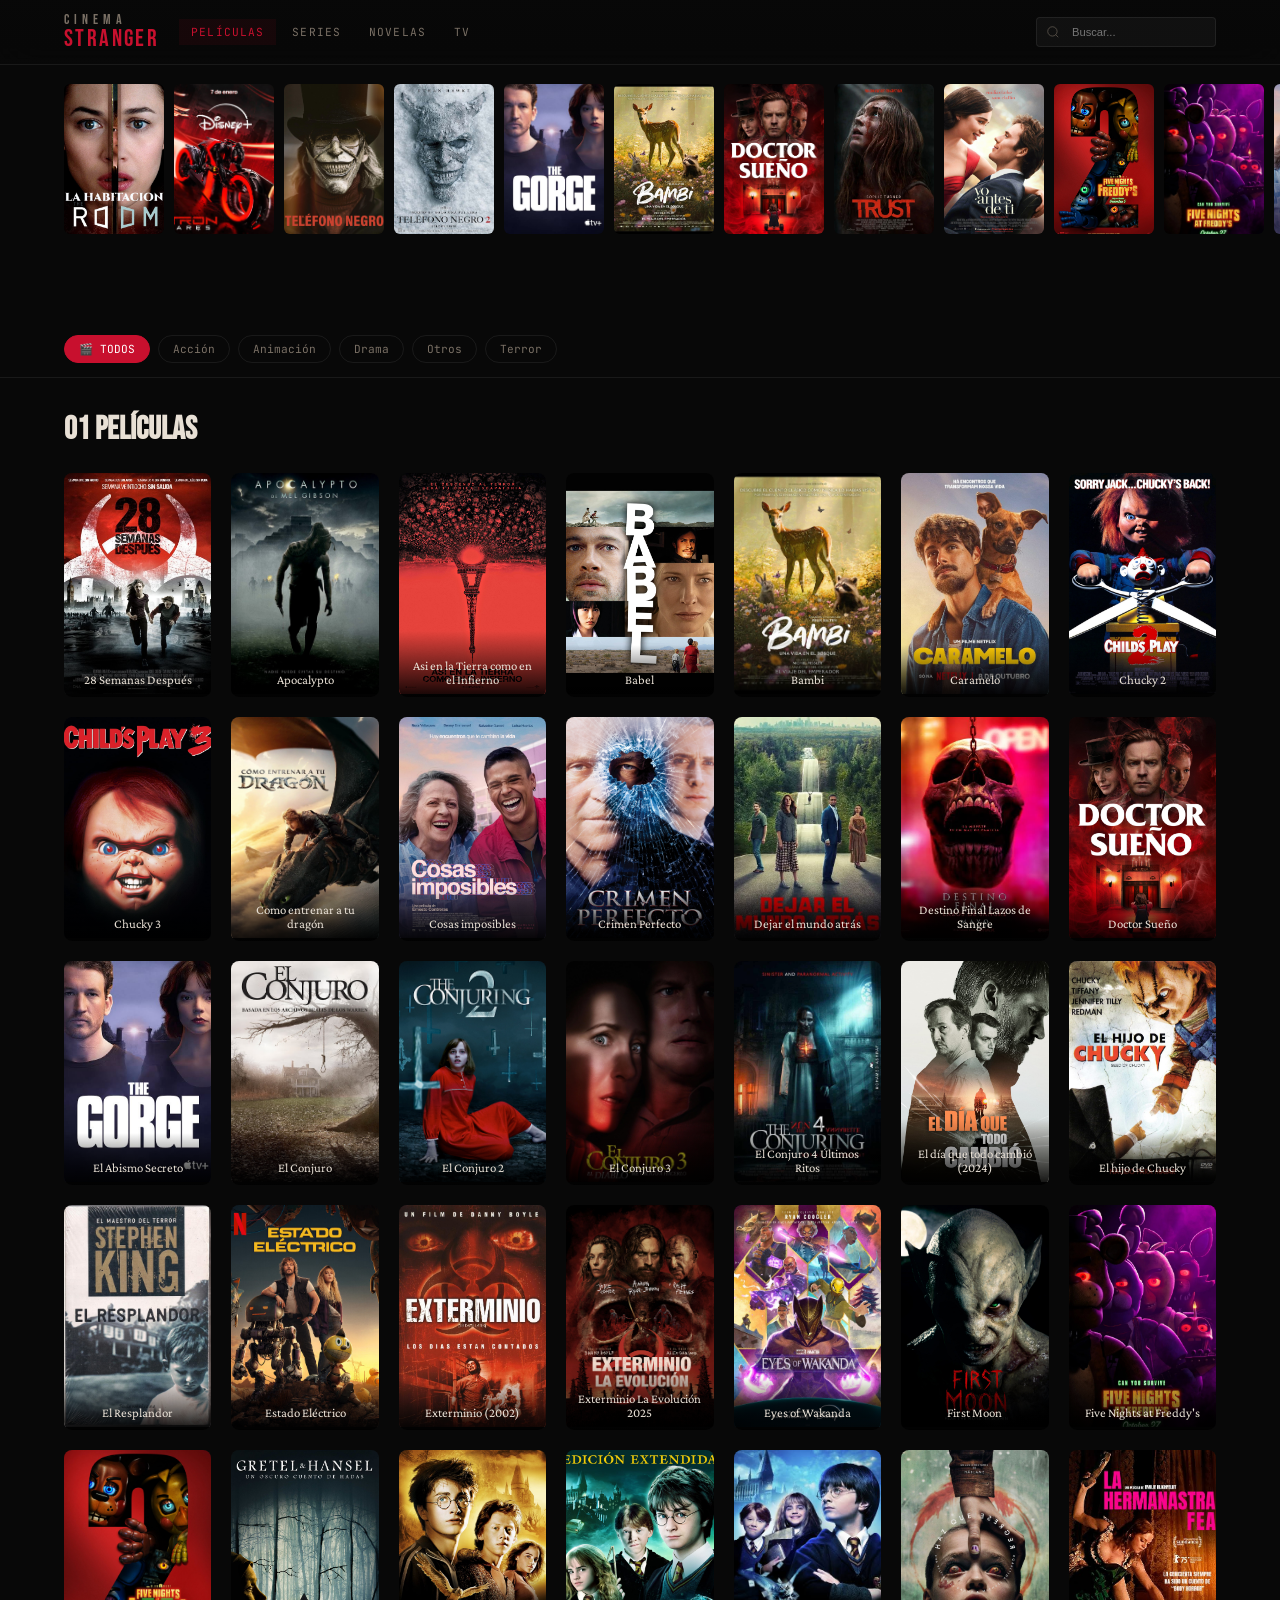
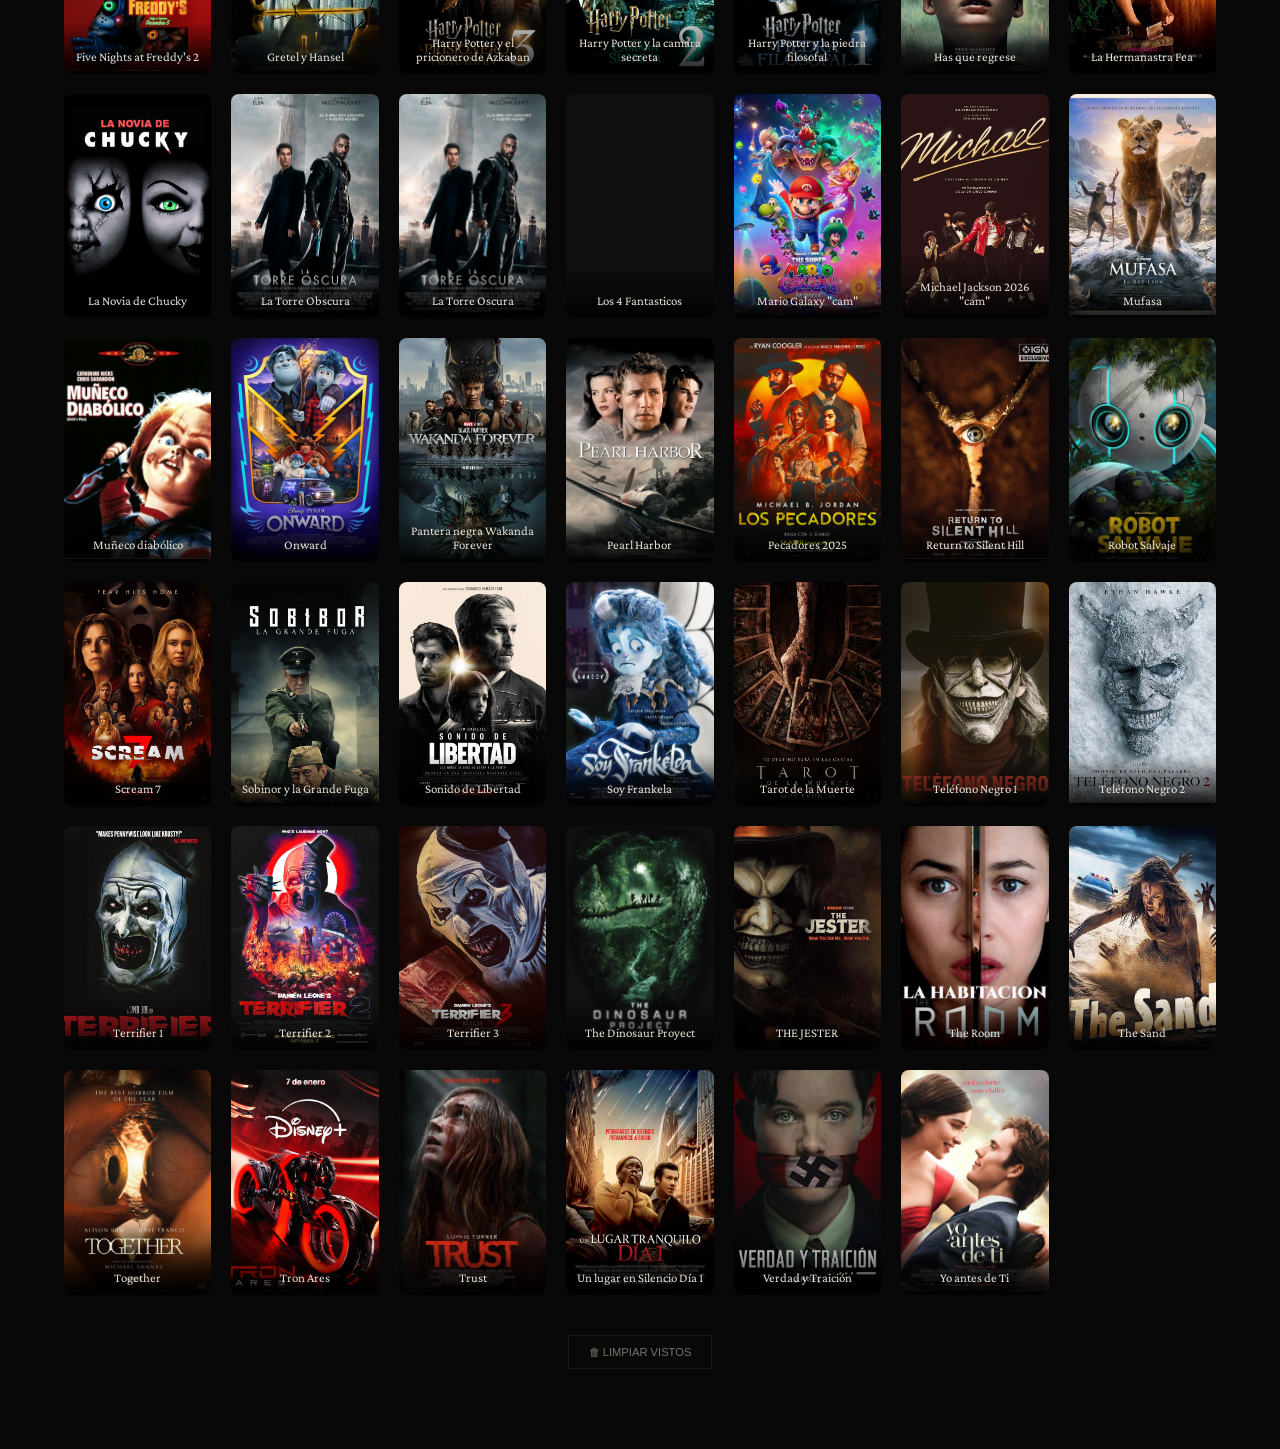
==== Index.html @ fbe07b5c "Add files via upload" ====
<!DOCTYPE html>
<html lang="es">
<head>
  <meta charset="UTF-8">
  <title>Cinema STRANGER</title>
  <meta name="viewport" content="width=device-width, initial-scale=1.0, maximum-scale=1.0, user-scalable=no">
  <meta name="apple-mobile-web-app-capable" content="yes">
  <style>
    :root {
      --bg: #080808;
      --bg-card: #0f0f0f;
      --bg-panel: #111111;
      --accent: #c8102e;
      --text: #e8e0d5;
      --text-dim: #7a7065;
      --text-mid: #b0a898;
      --border-sub: rgba(255,255,255,0.07);
      --glass: rgba(255,255,255,0.04);
      --success: #4caf7d;
    }

    * {
      margin: 0;
      padding: 0;
      box-sizing: border-box;
    }

    body {
      background: var(--bg);
      color: var(--text);
      font-family: 'Crimson Pro', Georgia, serif;
      overflow-x: hidden;
    }

    /* NAVBAR */
    .navbar {
      position: fixed;
      top: 0;
      width: 100%;
      z-index: 2000;
      background: linear-gradient(to bottom, rgba(8,8,8,0.98), rgba(8,8,8,0.85));
      backdrop-filter: blur(20px);
      border-bottom: 1px solid var(--border-sub);
    }

    .nav-content {
      display: flex;
      align-items: center;
      gap: 20px;
      padding: 0 5%;
      height: 64px;
    }

    .logo {
      cursor: pointer;
      display: flex;
      flex-direction: column;
      line-height: 1;
      flex-shrink: 0;
    }

    .logo-cinema {
      font-family: 'Bebas Neue', sans-serif;
      font-size: 0.9rem;
      color: var(--text-dim);
      letter-spacing: 0.35em;
    }

    .logo-strange {
      font-family: 'Bebas Neue', sans-serif;
      font-size: 1.5rem;
      color: var(--accent);
      letter-spacing: 0.1em;
    }

    .nav-links {
      display: flex;
      gap: 4px;
      flex: 1;
    }

    .nav-btn {
      background: none;
      border: none;
      color: var(--text-dim);
      cursor: pointer;
      padding: 6px 12px;
      font-family: 'JetBrains Mono', monospace;
      font-size: 0.7rem;
      letter-spacing: 0.1em;
      text-transform: uppercase;
    }

    .nav-btn.active {
      color: var(--accent);
      background: rgba(200,16,46,0.08);
    }

    /* SEARCH */
    .search-bar {
      position: relative;
    }

    .search-bar input {
      background: var(--glass);
      border: 1px solid var(--border-sub);
      color: var(--text);
      padding: 8px 12px 8px 35px;
      border-radius: 4px;
      font-size: 0.7rem;
      width: 180px;
    }

    .search-icon {
      position: absolute;
      left: 10px;
      top: 50%;
      transform: translateY(-50%);
      width: 14px;
      color: var(--text-dim);
    }

    .hamburger {
      display: none;
      flex-direction: column;
      gap: 5px;
      background: none;
      border: none;
      cursor: pointer;
    }
    .hamburger span {
      width: 22px;
      height: 2px;
      background: var(--text-mid);
    }

    .mobile-menu {
      padding: 16px 5%;
      border-top: 1px solid var(--border-sub);
      background: rgba(8,8,8,0.98);
      display: flex;
      flex-direction: column;
      gap: 4px;
    }

    .mobile-nav-btn {
      background: none;
      border: none;
      color: var(--text-mid);
      padding: 10px 8px;
      font-size: 0.8rem;
      text-align: left;
      cursor: pointer;
      border-bottom: 1px solid var(--border-sub);
    }

    .mobile-search input {
      margin-top: 12px;
      width: 100%;
      background: var(--glass);
      border: 1px solid var(--border-sub);
      color: var(--text);
      padding: 10px;
      border-radius: 4px;
    }

    /* LOADER */
    .loader-overlay {
      position: fixed;
      inset: 0;
      background: var(--bg);
      z-index: 9999;
      display: flex;
      align-items: center;
      justify-content: center;
    }

    .film-reel {
      width: 56px;
      height: 56px;
      border: 2px solid rgba(200,16,46,0.3);
      border-top-color: var(--accent);
      border-radius: 50%;
      animation: spin 1.2s ease-in-out infinite;
    }

    @keyframes spin { to { transform: rotate(360deg); } }

    /* HERO SLIDER */
    .hero-slider {
      width: 100%;
      margin-top: 64px;
      overflow-x: auto;
      white-space: nowrap;
      padding: 20px 0;
    }
    .hero-slider::-webkit-scrollbar { display: none; }
    .slider-wrapper {
      display: inline-flex;
      gap: 10px;
      padding: 0 5%;
    }
    .slider-wrapper img {
      width: 100px;
      height: 150px;
      object-fit: cover;
      border-radius: 6px;
      cursor: pointer;
    }

    /* GENRE BAR - CORREGIDO: ahora se ve completo */
    .generos-bar {
      display: flex;
      flex-wrap: wrap;
      gap: 8px;
      padding: 14px 5%;
      border-bottom: 1px solid var(--border-sub);
      margin-top: 64px;
      background: var(--bg);
    }
    .genero-btn {
      background: transparent;
      border: 1px solid var(--border-sub);
      color: var(--text-dim);
      padding: 6px 14px;
      border-radius: 20px;
      cursor: pointer;
      font-family: 'JetBrains Mono', monospace;
      font-size: 0.7rem;
      white-space: nowrap;
    }
    .genero-btn.active {
      background: var(--accent);
      border-color: var(--accent);
      color: white;
    }

    /* MAIN */
    .container {
      padding: 32px 5% 60px;
    }

    .category-title {
      font-family: 'Bebas Neue', sans-serif;
      font-size: 2rem;
      margin-bottom: 24px;
    }

    /* MOVIE GRID */
    .movie-grid {
      display: grid;
      grid-template-columns: repeat(auto-fill, minmax(140px, 1fr));
      gap: 20px;
    }

    .card {
      position: relative;
      border-radius: 8px;
      overflow: hidden;
      cursor: pointer;
      background: var(--bg-card);
      transition: transform 0.2s;
    }
    .card:hover { transform: translateY(-5px); }
    .card img {
      width: 100%;
      aspect-ratio: 2/3;
      object-fit: cover;
    }
    .card p {
      position: absolute;
      bottom: 0;
      width: 100%;
      background: linear-gradient(transparent, rgba(0,0,0,0.92));
      padding: 28px 10px 10px;
      text-align: center;
      font-size: 0.8rem;
    }
    .badge-visto {
      position: absolute;
      top: 8px;
      right: 8px;
      background: var(--success);
      width: 22px;
      height: 22px;
      border-radius: 50%;
      display: flex;
      align-items: center;
      justify-content: center;
      font-size: 10px;
      opacity: 0;
    }
    .card.visto .badge-visto { opacity: 1; }
    .card.visto img { filter: brightness(0.35); }

    /* BOTÓN REGRESAR - AHORA SÍ SE VE */
    .btn-back {
      display: inline-flex;
      align-items: center;
      gap: 8px;
      background: rgba(200,16,46,0.2);
      border: 1px solid var(--accent);
      color: var(--accent);
      padding: 10px 20px;
      border-radius: 30px;
      cursor: pointer;
      font-family: 'JetBrains Mono', monospace;
      font-size: 0.75rem;
      font-weight: bold;
      margin-bottom: 20px;
      transition: all 0.2s;
    }
    .btn-back:hover {
      background: var(--accent);
      color: white;
    }

    /* DETALLE PELÍCULA */
    .movie-detail-container {
      background: var(--bg-panel);
      border-radius: 12px;
      padding: 20px;
    }

    /* VIDEO WRAPPER - PERMITE VER CONTROLES DE DRIVE */
    .video-wrapper {
      width: 100%;
      background: #000;
      border-radius: 8px;
      overflow: hidden;
      margin-bottom: 20px;
    }
    .video-wrapper iframe {
      width: 100%;
      height: auto;
      min-height: 250px;
      aspect-ratio: 16 / 9;
      display: block;
      border: none;
    }

    /* Para móvil, el video es más pequeño pero se ven los controles */
    @media (max-width: 768px) {
      .video-wrapper iframe {
        min-height: 200px;
      }
    }

    .info-row {
      display: flex;
      gap: 20px;
      flex-wrap: wrap;
    }
    .poster-col {
      width: 130px;
      flex-shrink: 0;
    }
    .poster-col img {
      width: 100%;
      border-radius: 8px;
    }
    .info-col {
      flex: 1;
    }
    .movie-title {
      font-family: 'Bebas Neue', sans-serif;
      font-size: 1.8rem;
      border-left: 4px solid var(--accent);
      padding-left: 12px;
      margin-bottom: 12px;
    }
    .sinopsis {
      font-size: 0.95rem;
      color: var(--text-mid);
      line-height: 1.5;
      margin-bottom: 12px;
    }
    .director, .actores {
      font-size: 0.7rem;
      color: var(--text-dim);
      margin: 5px 0;
    }

    /* SIMILARES */
    .similares-section {
      margin-top: 30px;
    }
    .similares-title {
      font-family: 'Bebas Neue', sans-serif;
      color: var(--accent);
      margin-bottom: 15px;
    }
    .similares-grid {
      display: grid;
      grid-template-columns: repeat(auto-fill, minmax(100px, 1fr));
      gap: 12px;
    }
    .similares-card {
      cursor: pointer;
      border-radius: 6px;
      overflow: hidden;
      background: var(--bg-card);
    }
    .similares-card img {
      width: 100%;
      aspect-ratio: 2/3;
      object-fit: cover;
    }
    .similares-card p {
      padding: 8px 6px;
      font-size: 0.7rem;
      text-align: center;
    }

    /* TV EN VIVO */
    .tv-player iframe {
      width: 100%;
      aspect-ratio: 16/9;
      border-radius: 8px;
    }

    /* OVERLAY PLAYER */
    .video-overlay {
      position: fixed;
      inset: 0;
      z-index: 3000;
      display: flex;
      align-items: center;
      justify-content: center;
    }
    .video-backdrop {
      position: absolute;
      inset: 0;
      background: rgba(0,0,0,0.95);
      cursor: pointer;
    }
    .video-container {
      position: relative;
      width: 90%;
      max-width: 1000px;
      aspect-ratio: 16/9;
    }
    .video-container iframe {
      width: 100%;
      height: 100%;
      border-radius: 8px;
    }
    .btn-close {
      position: absolute;
      top: -40px;
      right: 0;
      background: rgba(200,16,46,0.8);
      border: none;
      color: white;
      width: 36px;
      height: 36px;
      border-radius: 50%;
      cursor: pointer;
      font-size: 18px;
    }

    .footer-actions {
      text-align: center;
      padding: 40px 20px 20px;
    }
    .btn-borrar {
      background: transparent;
      border: 1px solid var(--border-sub);
      color: var(--text-dim);
      padding: 10px 20px;
      cursor: pointer;
      font-size: 0.7rem;
    }

    .hidden { display: none !important; }

    @media (max-width: 768px) {
      .nav-links, .search-bar { display: none; }
      .hamburger { display: flex; }
      .movie-grid { grid-template-columns: repeat(2, 1fr); gap: 12px; }
      .category-title { font-size: 1.5rem; }
      .movie-title { font-size: 1.3rem; }
      .poster-col { width: 100px; }
      .similares-grid { grid-template-columns: repeat(3, 1fr); }
      .genero-btn { padding: 4px 12px; font-size: 0.65rem; }
    }

    @media (max-width: 480px) {
      .poster-col { width: 80px; }
      .similares-grid { grid-template-columns: repeat(2, 1fr); }
      .movie-title { font-size: 1.1rem; }
    }
  </style>
  <link href="https://fonts.googleapis.com/css2?family=Bebas+Neue&family=Crimson+Pro:ital,wght@0,300;0,400;1,300&family=JetBrains+Mono:wght@300;400&display=swap" rel="stylesheet">
</head>
<body>

<div id="loader" class="loader-overlay">
  <div class="film-reel"></div>
</div>

<nav class="navbar">
  <div class="nav-content">
    <div class="logo" onclick="mostrarSeccion('peliculas')">
      <span class="logo-cinema">CINEMA</span>
      <span class="logo-strange">STRANGER</span>
    </div>
    <div class="nav-links">
      <button onclick="mostrarSeccion('peliculas')" class="nav-btn active">Películas</button>
      <button onclick="mostrarSeccion('series')" class="nav-btn">Series</button>
      <button onclick="mostrarSeccion('novelas')" class="nav-btn">Novelas</button>
      <button onclick="mostrarSeccion('tv')" class="nav-btn">TV</button>
    </div>
    <div class="search-bar">
      <svg class="search-icon" viewBox="0 0 24 24" fill="none" stroke="currentColor"><circle cx="11" cy="11" r="8"/><line x1="21" y1="21" x2="16.65" y2="16.65"/></svg>
      <input type="text" id="buscador" placeholder="Buscar..." onkeyup="filtrarContenido()">
    </div>
    <button class="hamburger" onclick="toggleMenu()"><span></span><span></span><span></span></button>
  </div>
  <div class="mobile-menu hidden" id="mobile-menu">
    <button onclick="mostrarSeccion('peliculas'); toggleMenu()" class="mobile-nav-btn">Películas</button>
    <button onclick="mostrarSeccion('series'); toggleMenu()" class="mobile-nav-btn">Series</button>
    <button onclick="mostrarSeccion('novelas'); toggleMenu()" class="mobile-nav-btn">Novelas</button>
    <button onclick="mostrarSeccion('tv'); toggleMenu()" class="mobile-nav-btn">TV</button>
    <input type="text" id="buscador-mobile" placeholder="Buscar..." oninput="document.getElementById('buscador').value=this.value; filtrarContenido()">
  </div>
</nav>

<header id="header-slider" class="hero-slider">
  <div id="slider" class="slider-wrapper"></div>
</header>

<main class="container">
  <section id="sec-peliculas" class="content-section">
    <h2 class="category-title">01 PELÍCULAS</h2>
    <div id="grid-peliculas" class="movie-grid"></div>
  </section>

  <section id="sec-series" class="content-section hidden">
    <h2 class="category-title">02 SERIES</h2>
    <div id="grid-series" class="movie-grid"></div>
  </section>

  <section id="sec-novelas" class="content-section hidden">
    <h2 class="category-title">03 NOVELAS</h2>
    <div id="grid-novelas" class="movie-grid"></div>
  </section>

  <section id="sec-tv" class="content-section hidden">
    <h2 class="category-title">04 TV EN VIVO</h2>
    <div class="tv-player">
      <iframe src="https://www.youtube.com/embed/t8HuqJeu6LE" allowfullscreen></iframe>
    </div>
  </section>

  <section id="vista-detalles" class="content-section hidden">
    <button class="btn-back" onclick="volver()">← REGRESAR</button>
    <h2 id="detalle-titulo" class="category-title"></h2>
    <div id="grid-detalles" class="movie-grid"></div>
  </section>

  <section id="sec-movie-detail" class="content-section hidden">
    <button class="btn-back" onclick="volver()">← REGRESAR</button>
    <div id="movie-detail-container" class="movie-detail-container"></div>
  </section>

  <div class="footer-actions">
    <button class="btn-borrar" onclick="borrarHistorial()">🗑 LIMPIAR VISTOS</button>
  </div>
</main>

<div id="player" class="video-overlay hidden">
  <div class="video-backdrop" onclick="cerrarPlayer()"></div>
  <div class="video-container">
    <button class="btn-close" onclick="cerrarPlayer()">✕</button>
    <iframe id="videoFrame" src="" allowfullscreen></iframe>
  </div>
</div>

<script>
function toggleMenu() {
  document.getElementById('mobile-menu').classList.toggle('hidden');
}

let peliculas = [], series = {}, novelas = {};
let vistos = JSON.parse(localStorage.getItem('vistos_strange')) || [];
let seccionActual = 'peliculas';

function ocultarLoader() {
  document.getElementById('loader').style.display = 'none';
}

function normalizarTexto(t) {
  return t.toLowerCase().normalize("NFD").replace(/[\u0300-\u036f]/g, "");
}

function eliminarDuplicados(lista) {
  const set = new Set();
  return lista.filter(p => {
    const norm = normalizarTexto(p.titulo);
    if (set.has(norm)) return false;
    set.add(norm);
    return true;
  });
}

async function cargarCatalogo() {
  try {
    const res = await fetch(`catalogo.json?v=${Date.now()}`);
    const data = await res.json();
    peliculas = eliminarDuplicados(data.peliculas || []);
    series = data.series || {};
    novelas = data.novelas || {};
    console.log(`Cargadas ${peliculas.length} películas`);
  } catch(e) {
    console.error('Error:', e);
  } finally {
    ocultarLoader();
  }
}

function marcarVisto(id) {
  if (!id || vistos.includes(id)) return;
  vistos.push(id);
  localStorage.setItem('vistos_strange', JSON.stringify(vistos));
  document.querySelectorAll(`.card[data-id="${id}"]`).forEach(c => c.classList.add('visto'));
}

function borrarHistorial() {
  if(confirm("¿Borrar historial de vistos?")) {
    vistos = [];
    localStorage.removeItem('vistos_strange');
    document.querySelectorAll('.card').forEach(c => c.classList.remove('visto'));
  }
}

function mostrarSeccion(seccion) {
  seccionActual = seccion;
  document.querySelectorAll('.content-section').forEach(s => s.classList.add('hidden'));
  document.getElementById(`sec-${seccion}`).classList.remove('hidden');
  document.getElementById('header-slider').style.display = seccion === 'peliculas' ? 'block' : 'none';
  
  let genBar = document.getElementById('generos-container');
  if(seccion === 'peliculas') {
    if(!genBar) renderizarGeneros();
    else genBar.style.display = 'flex';
  } else if(genBar) {
    genBar.style.display = 'none';
  }
  
  document.getElementById('buscador').value = "";
  document.querySelectorAll('.card').forEach(c => c.style.display = 'block');
}

function volver() {
  mostrarSeccion('peliculas');
}

function asignarGenero(p) {
  const t = normalizarTexto(p.titulo);
  if(t.includes('telefono') || t.includes('abismo') || t.includes('conjuro') || t.includes('chucky') || 
     t.includes('terrifier') || t.includes('scream') || t.includes('silent') || t.includes('the room') || 
     t.includes('five nights') || t.includes('exterminio') || t.includes('resplandor')) return 'Terror';
  if(t.includes('yo antes') || t.includes('sonido libertad') || t.includes('dejar el mundo') || 
     t.includes('babel') || t.includes('trust')) return 'Drama';
  if(t.includes('tron') || t.includes('apocalypto') || t.includes('pantera') || t.includes('estado electrico') ||
     t.includes('4 fantasticos')) return 'Acción';
  if(t.includes('bambi') || t.includes('como entrenar') || t.includes('harry potter') || t.includes('mufasa') ||
     t.includes('robot salvaje')) return 'Animación';
  return 'Otros';
}

function obtenerGeneros() {
  const gen = {};
  peliculas.forEach(p => {
    const g = asignarGenero(p);
    if(!gen[g]) gen[g] = [];
    gen[g].push(p);
  });
  return gen;
}

function renderizarGeneros() {
  let cont = document.getElementById('generos-container');
  if(cont) cont.remove();
  cont = document.createElement('div');
  cont.id = 'generos-container';
  cont.className = 'generos-bar';
  document.querySelector('.hero-slider').after(cont);
  
  const mapa = obtenerGeneros();
  const lista = ['todos', ...Object.keys(mapa).sort()];
  
  lista.forEach(g => {
    const btn = document.createElement('button');
    btn.className = 'genero-btn' + (g === 'todos' ? ' active' : '');
    btn.textContent = g === 'todos' ? '🎬 TODOS' : g;
    btn.dataset.genero = g;
    btn.onclick = () => {
      document.querySelectorAll('.genero-btn').forEach(b => b.classList.remove('active'));
      btn.classList.add('active');
      filtrarPorGenero(g === 'todos' ? 'todos' : g);
    };
    cont.appendChild(btn);
  });
  window.generosMap = mapa;
}

function filtrarPorGenero(genero) {
  const grid = document.getElementById('grid-peliculas');
  grid.innerHTML = '';
  let pelis = genero === 'todos' ? [...peliculas] : (window.generosMap[genero] || []);
  pelis.sort((a,b) => a.titulo.localeCompare(b.titulo));
  pelis.forEach(p => {
    grid.appendChild(crearCard(p.titulo, p.portada, () => mostrarDetallePelicula(p), p.id));
  });
}

function abrirReproductor(id) {
  document.getElementById('videoFrame').src = `https://drive.google.com/file/d/${id}/preview`;
  document.getElementById('player').classList.remove('hidden');
}

function cerrarPlayer() {
  document.getElementById('player').classList.add('hidden');
  document.getElementById('videoFrame').src = "";
}

function mostrarDetallePelicula(peli) {
  document.querySelectorAll('.content-section').forEach(s => s.classList.add('hidden'));
  document.getElementById('sec-movie-detail').classList.remove('hidden');
  document.getElementById('header-slider').style.display = 'none';
  let genBar = document.getElementById('generos-container');
  if(genBar) genBar.style.display = 'none';

  let defaultId = peli.id;
  if(peli.idiomas && peli.idiomas.length) defaultId = peli.idiomas[0].id;

  const similares = peliculas.filter(p => asignarGenero(p) === asignarGenero(peli) && p.titulo !== peli.titulo).slice(0, 6);
  
  let similaresHtml = '';
  if(similares.length) {
    similaresHtml = `
      <div class="similares-section">
        <h4 class="similares-title">🎬 PELÍCULAS SIMILARES</h4>
        <div class="similares-grid" id="similaresGrid"></div>
      </div>
    `;
  }

  const container = document.getElementById('movie-detail-container');
  container.innerHTML = `
    <div class="video-wrapper">
      <iframe src="https://drive.google.com/file/d/${defaultId}/preview" allow="autoplay; fullscreen" allowfullscreen></iframe>
    </div>
    <div class="info-row">
      <div class="poster-col">
        <img src="${peli.portada}" onerror="this.src='https://placehold.co/150x225?text=No+Image'">
      </div>
      <div class="info-col">
        <h3 class="movie-title">${peli.titulo}</h3>
        <p class="sinopsis">${peli.sinopsis || '🎬 Disfruta de esta película en Cinema STRANGER'}</p>
        ${peli.director ? `<div class="director">🎬 DIRECTOR: ${peli.director}</div>` : ''}
        ${peli.actores ? `<div class="actores">⭐ REPARTO: ${peli.actores}</div>` : ''}
      </div>
    </div>
    ${similaresHtml}
  `;

  marcarVisto(defaultId);

  const similaresGrid = document.getElementById('similaresGrid');
  if(similaresGrid) {
    similares.forEach(sim => {
      const card = document.createElement('div');
      card.className = 'similares-card';
      card.innerHTML = `<img src="${sim.portada}" onerror="this.src='https://placehold.co/100x150'"><p>${sim.titulo}</p>`;
      card.onclick = () => mostrarDetallePelicula(sim);
      similaresGrid.appendChild(card);
    });
  }
  window.scrollTo(0, 0);
}

function verDetalle(titulo, lista) {
  document.querySelectorAll('.content-section').forEach(s => s.classList.add('hidden'));
  document.getElementById('vista-detalles').classList.remove('hidden');
  document.getElementById('detalle-titulo').innerText = titulo;
  document.getElementById('header-slider').style.display = 'none';
  let genBar = document.getElementById('generos-container');
  if(genBar) genBar.style.display = 'none';
  
  const grid = document.getElementById('grid-detalles');
  grid.innerHTML = "";
  lista.forEach(item => {
    grid.appendChild(crearCard(item.titulo, item.portada, () => abrirReproductor(item.id), item.id));
  });
  window.scrollTo(0, 0);
}

function crearCard(titulo, portada, accion, id) {
  const div = document.createElement('div');
  div.className = 'card';
  if(id && vistos.includes(id)) div.classList.add('visto');
  if(id) div.dataset.id = id;
  div.innerHTML = `
    <div class="badge-visto">✓</div>
    <img src="${portada}" onerror="this.src='https://placehold.co/150x225?text=No+Image'">
    <p>${titulo}</p>
  `;
  div.onclick = (e) => { e.stopPropagation(); accion(); };
  return div;
}

function cargarTodo() {
  renderizarGeneros();
  filtrarPorGenero('todos');
  
  const gs = document.getElementById('grid-series');
  if(gs) {
    gs.innerHTML = '';
    Object.keys(series).forEach(s => {
      gs.appendChild(crearCard(s, series[s][0]?.portada || '', () => verDetalle(s, series[s])));
    });
  }
  
  const gn = document.getElementById('grid-novelas');
  if(gn) {
    gn.innerHTML = '';
    Object.keys(novelas).forEach(n => {
      gn.appendChild(crearCard(n, novelas[n][0]?.portada || '', () => verDetalle(n, novelas[n])));
    });
  }
}

function filtrarContenido() {
  const q = document.getElementById('buscador').value.toLowerCase();
  const activa = document.querySelector('.content-section:not(.hidden)');
  if(!activa) return;
  activa.querySelectorAll('.card').forEach(c => {
    const titulo = c.querySelector('p')?.innerText?.toLowerCase() || '';
    c.style.display = titulo.includes(q) ? 'block' : 'none';
  });
}

function initSlider() {
  const wrapper = document.getElementById('slider');
  if(!wrapper) return;
  wrapper.innerHTML = '';
  const portadas = [...new Set(peliculas.map(p => p.portada))].slice(0, 15);
  portadas.forEach(ruta => {
    const img = document.createElement('img');
    img.src = ruta;
    img.onerror = () => img.style.display = 'none';
    img.onclick = () => {
      const p = peliculas.find(peli => peli.portada === ruta);
      if(p) mostrarDetallePelicula(p);
    };
    wrapper.appendChild(img);
  });
}

document.addEventListener("DOMContentLoaded", async () => {
  await cargarCatalogo();
  initSlider();
  cargarTodo();
});
</script>
</body>
</html>
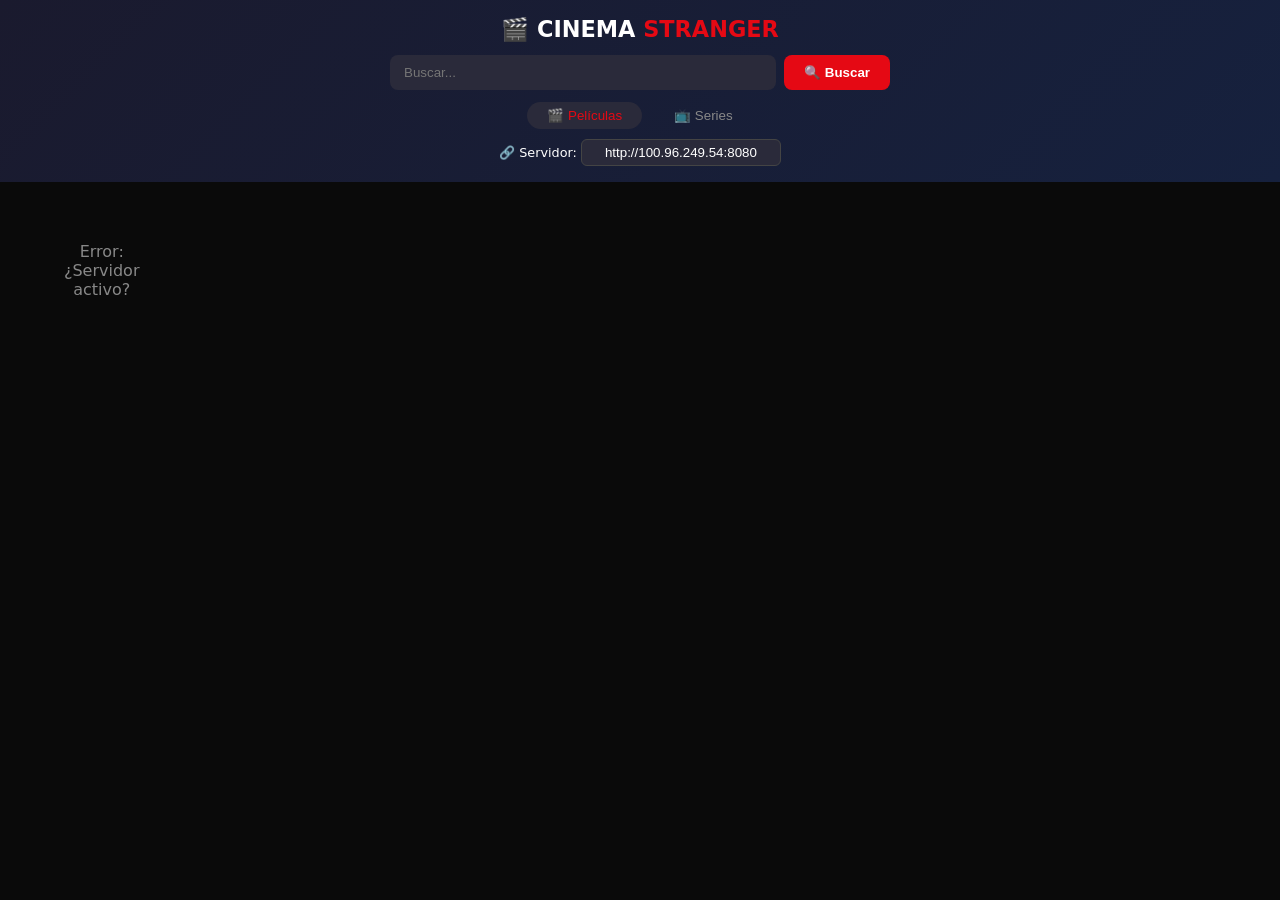
==== commit c9c7736c: "Create Index.html" ====
--- a/Index.html
+++ b/Index.html
@@ -1,870 +1,181 @@
 <!DOCTYPE html>
 <html lang="es">
 <head>
-  <meta charset="UTF-8">
-  <title>Cinema STRANGER</title>
-  <meta name="viewport" content="width=device-width, initial-scale=1.0, maximum-scale=1.0, user-scalable=no">
-  <meta name="apple-mobile-web-app-capable" content="yes">
-  <style>
-    :root {
-      --bg: #080808;
-      --bg-card: #0f0f0f;
-      --bg-panel: #111111;
-      --accent: #c8102e;
-      --text: #e8e0d5;
-      --text-dim: #7a7065;
-      --text-mid: #b0a898;
-      --border-sub: rgba(255,255,255,0.07);
-      --glass: rgba(255,255,255,0.04);
-      --success: #4caf7d;
-    }
-
-    * {
-      margin: 0;
-      padding: 0;
-      box-sizing: border-box;
-    }
-
-    body {
-      background: var(--bg);
-      color: var(--text);
-      font-family: 'Crimson Pro', Georgia, serif;
-      overflow-x: hidden;
-    }
-
-    /* NAVBAR */
-    .navbar {
-      position: fixed;
-      top: 0;
-      width: 100%;
-      z-index: 2000;
-      background: linear-gradient(to bottom, rgba(8,8,8,0.98), rgba(8,8,8,0.85));
-      backdrop-filter: blur(20px);
-      border-bottom: 1px solid var(--border-sub);
-    }
-
-    .nav-content {
-      display: flex;
-      align-items: center;
-      gap: 20px;
-      padding: 0 5%;
-      height: 64px;
-    }
-
-    .logo {
-      cursor: pointer;
-      display: flex;
-      flex-direction: column;
-      line-height: 1;
-      flex-shrink: 0;
-    }
-
-    .logo-cinema {
-      font-family: 'Bebas Neue', sans-serif;
-      font-size: 0.9rem;
-      color: var(--text-dim);
-      letter-spacing: 0.35em;
-    }
-
-    .logo-strange {
-      font-family: 'Bebas Neue', sans-serif;
-      font-size: 1.5rem;
-      color: var(--accent);
-      letter-spacing: 0.1em;
-    }
-
-    .nav-links {
-      display: flex;
-      gap: 4px;
-      flex: 1;
-    }
-
-    .nav-btn {
-      background: none;
-      border: none;
-      color: var(--text-dim);
-      cursor: pointer;
-      padding: 6px 12px;
-      font-family: 'JetBrains Mono', monospace;
-      font-size: 0.7rem;
-      letter-spacing: 0.1em;
-      text-transform: uppercase;
-    }
-
-    .nav-btn.active {
-      color: var(--accent);
-      background: rgba(200,16,46,0.08);
-    }
-
-    /* SEARCH */
-    .search-bar {
-      position: relative;
-    }
-
-    .search-bar input {
-      background: var(--glass);
-      border: 1px solid var(--border-sub);
-      color: var(--text);
-      padding: 8px 12px 8px 35px;
-      border-radius: 4px;
-      font-size: 0.7rem;
-      width: 180px;
-    }
-
-    .search-icon {
-      position: absolute;
-      left: 10px;
-      top: 50%;
-      transform: translateY(-50%);
-      width: 14px;
-      color: var(--text-dim);
-    }
-
-    .hamburger {
-      display: none;
-      flex-direction: column;
-      gap: 5px;
-      background: none;
-      border: none;
-      cursor: pointer;
-    }
-    .hamburger span {
-      width: 22px;
-      height: 2px;
-      background: var(--text-mid);
-    }
-
-    .mobile-menu {
-      padding: 16px 5%;
-      border-top: 1px solid var(--border-sub);
-      background: rgba(8,8,8,0.98);
-      display: flex;
-      flex-direction: column;
-      gap: 4px;
-    }
-
-    .mobile-nav-btn {
-      background: none;
-      border: none;
-      color: var(--text-mid);
-      padding: 10px 8px;
-      font-size: 0.8rem;
-      text-align: left;
-      cursor: pointer;
-      border-bottom: 1px solid var(--border-sub);
-    }
-
-    .mobile-search input {
-      margin-top: 12px;
-      width: 100%;
-      background: var(--glass);
-      border: 1px solid var(--border-sub);
-      color: var(--text);
-      padding: 10px;
-      border-radius: 4px;
-    }
-
-    /* LOADER */
-    .loader-overlay {
-      position: fixed;
-      inset: 0;
-      background: var(--bg);
-      z-index: 9999;
-      display: flex;
-      align-items: center;
-      justify-content: center;
-    }
-
-    .film-reel {
-      width: 56px;
-      height: 56px;
-      border: 2px solid rgba(200,16,46,0.3);
-      border-top-color: var(--accent);
-      border-radius: 50%;
-      animation: spin 1.2s ease-in-out infinite;
-    }
-
-    @keyframes spin { to { transform: rotate(360deg); } }
-
-    /* HERO SLIDER */
-    .hero-slider {
-      width: 100%;
-      margin-top: 64px;
-      overflow-x: auto;
-      white-space: nowrap;
-      padding: 20px 0;
-    }
-    .hero-slider::-webkit-scrollbar { display: none; }
-    .slider-wrapper {
-      display: inline-flex;
-      gap: 10px;
-      padding: 0 5%;
-    }
-    .slider-wrapper img {
-      width: 100px;
-      height: 150px;
-      object-fit: cover;
-      border-radius: 6px;
-      cursor: pointer;
-    }
-
-    /* GENRE BAR - CORREGIDO: ahora se ve completo */
-    .generos-bar {
-      display: flex;
-      flex-wrap: wrap;
-      gap: 8px;
-      padding: 14px 5%;
-      border-bottom: 1px solid var(--border-sub);
-      margin-top: 64px;
-      background: var(--bg);
-    }
-    .genero-btn {
-      background: transparent;
-      border: 1px solid var(--border-sub);
-      color: var(--text-dim);
-      padding: 6px 14px;
-      border-radius: 20px;
-      cursor: pointer;
-      font-family: 'JetBrains Mono', monospace;
-      font-size: 0.7rem;
-      white-space: nowrap;
-    }
-    .genero-btn.active {
-      background: var(--accent);
-      border-color: var(--accent);
-      color: white;
-    }
-
-    /* MAIN */
-    .container {
-      padding: 32px 5% 60px;
-    }
-
-    .category-title {
-      font-family: 'Bebas Neue', sans-serif;
-      font-size: 2rem;
-      margin-bottom: 24px;
-    }
-
-    /* MOVIE GRID */
-    .movie-grid {
-      display: grid;
-      grid-template-columns: repeat(auto-fill, minmax(140px, 1fr));
-      gap: 20px;
-    }
-
-    .card {
-      position: relative;
-      border-radius: 8px;
-      overflow: hidden;
-      cursor: pointer;
-      background: var(--bg-card);
-      transition: transform 0.2s;
-    }
-    .card:hover { transform: translateY(-5px); }
-    .card img {
-      width: 100%;
-      aspect-ratio: 2/3;
-      object-fit: cover;
-    }
-    .card p {
-      position: absolute;
-      bottom: 0;
-      width: 100%;
-      background: linear-gradient(transparent, rgba(0,0,0,0.92));
-      padding: 28px 10px 10px;
-      text-align: center;
-      font-size: 0.8rem;
-    }
-    .badge-visto {
-      position: absolute;
-      top: 8px;
-      right: 8px;
-      background: var(--success);
-      width: 22px;
-      height: 22px;
-      border-radius: 50%;
-      display: flex;
-      align-items: center;
-      justify-content: center;
-      font-size: 10px;
-      opacity: 0;
-    }
-    .card.visto .badge-visto { opacity: 1; }
-    .card.visto img { filter: brightness(0.35); }
-
-    /* BOTÓN REGRESAR - AHORA SÍ SE VE */
-    .btn-back {
-      display: inline-flex;
-      align-items: center;
-      gap: 8px;
-      background: rgba(200,16,46,0.2);
-      border: 1px solid var(--accent);
-      color: var(--accent);
-      padding: 10px 20px;
-      border-radius: 30px;
-      cursor: pointer;
-      font-family: 'JetBrains Mono', monospace;
-      font-size: 0.75rem;
-      font-weight: bold;
-      margin-bottom: 20px;
-      transition: all 0.2s;
-    }
-    .btn-back:hover {
-      background: var(--accent);
-      color: white;
-    }
-
-    /* DETALLE PELÍCULA */
-    .movie-detail-container {
-      background: var(--bg-panel);
-      border-radius: 12px;
-      padding: 20px;
-    }
-
-    /* VIDEO WRAPPER - PERMITE VER CONTROLES DE DRIVE */
-    .video-wrapper {
-      width: 100%;
-      background: #000;
-      border-radius: 8px;
-      overflow: hidden;
-      margin-bottom: 20px;
-    }
-    .video-wrapper iframe {
-      width: 100%;
-      height: auto;
-      min-height: 250px;
-      aspect-ratio: 16 / 9;
-      display: block;
-      border: none;
-    }
-
-    /* Para móvil, el video es más pequeño pero se ven los controles */
-    @media (max-width: 768px) {
-      .video-wrapper iframe {
-        min-height: 200px;
-      }
-    }
-
-    .info-row {
-      display: flex;
-      gap: 20px;
-      flex-wrap: wrap;
-    }
-    .poster-col {
-      width: 130px;
-      flex-shrink: 0;
-    }
-    .poster-col img {
-      width: 100%;
-      border-radius: 8px;
-    }
-    .info-col {
-      flex: 1;
-    }
-    .movie-title {
-      font-family: 'Bebas Neue', sans-serif;
-      font-size: 1.8rem;
-      border-left: 4px solid var(--accent);
-      padding-left: 12px;
-      margin-bottom: 12px;
-    }
-    .sinopsis {
-      font-size: 0.95rem;
-      color: var(--text-mid);
-      line-height: 1.5;
-      margin-bottom: 12px;
-    }
-    .director, .actores {
-      font-size: 0.7rem;
-      color: var(--text-dim);
-      margin: 5px 0;
-    }
-
-    /* SIMILARES */
-    .similares-section {
-      margin-top: 30px;
-    }
-    .similares-title {
-      font-family: 'Bebas Neue', sans-serif;
-      color: var(--accent);
-      margin-bottom: 15px;
-    }
-    .similares-grid {
-      display: grid;
-      grid-template-columns: repeat(auto-fill, minmax(100px, 1fr));
-      gap: 12px;
-    }
-    .similares-card {
-      cursor: pointer;
-      border-radius: 6px;
-      overflow: hidden;
-      background: var(--bg-card);
-    }
-    .similares-card img {
-      width: 100%;
-      aspect-ratio: 2/3;
-      object-fit: cover;
-    }
-    .similares-card p {
-      padding: 8px 6px;
-      font-size: 0.7rem;
-      text-align: center;
-    }
-
-    /* TV EN VIVO */
-    .tv-player iframe {
-      width: 100%;
-      aspect-ratio: 16/9;
-      border-radius: 8px;
-    }
-
-    /* OVERLAY PLAYER */
-    .video-overlay {
-      position: fixed;
-      inset: 0;
-      z-index: 3000;
-      display: flex;
-      align-items: center;
-      justify-content: center;
-    }
-    .video-backdrop {
-      position: absolute;
-      inset: 0;
-      background: rgba(0,0,0,0.95);
-      cursor: pointer;
-    }
-    .video-container {
-      position: relative;
-      width: 90%;
-      max-width: 1000px;
-      aspect-ratio: 16/9;
-    }
-    .video-container iframe {
-      width: 100%;
-      height: 100%;
-      border-radius: 8px;
-    }
-    .btn-close {
-      position: absolute;
-      top: -40px;
-      right: 0;
-      background: rgba(200,16,46,0.8);
-      border: none;
-      color: white;
-      width: 36px;
-      height: 36px;
-      border-radius: 50%;
-      cursor: pointer;
-      font-size: 18px;
-    }
-
-    .footer-actions {
-      text-align: center;
-      padding: 40px 20px 20px;
-    }
-    .btn-borrar {
-      background: transparent;
-      border: 1px solid var(--border-sub);
-      color: var(--text-dim);
-      padding: 10px 20px;
-      cursor: pointer;
-      font-size: 0.7rem;
-    }
-
-    .hidden { display: none !important; }
-
-    @media (max-width: 768px) {
-      .nav-links, .search-bar { display: none; }
-      .hamburger { display: flex; }
-      .movie-grid { grid-template-columns: repeat(2, 1fr); gap: 12px; }
-      .category-title { font-size: 1.5rem; }
-      .movie-title { font-size: 1.3rem; }
-      .poster-col { width: 100px; }
-      .similares-grid { grid-template-columns: repeat(3, 1fr); }
-      .genero-btn { padding: 4px 12px; font-size: 0.65rem; }
-    }
-
-    @media (max-width: 480px) {
-      .poster-col { width: 80px; }
-      .similares-grid { grid-template-columns: repeat(2, 1fr); }
-      .movie-title { font-size: 1.1rem; }
-    }
-  </style>
-  <link href="https://fonts.googleapis.com/css2?family=Bebas+Neue&family=Crimson+Pro:ital,wght@0,300;0,400;1,300&family=JetBrains+Mono:wght@300;400&display=swap" rel="stylesheet">
+    <meta charset="UTF-8">
+    <meta name="viewport" content="width=device-width, initial-scale=1.0">
+    <title>Cinema Stranger</title>
+    <style>
+        * { margin: 0; padding: 0; box-sizing: border-box; }
+        body { font-family: system-ui, -apple-system, sans-serif; background: #0a0a0a; color: #fff; }
+        .header { background: linear-gradient(135deg, #1a1a2e, #16213e); padding: 16px 20px; position: sticky; top: 0; z-index: 100; }
+        h1 { font-size: 1.4rem; text-align: center; margin-bottom: 12px; }
+        h1 span { color: #e50914; }
+        .search-container { max-width: 500px; margin: 0 auto; display: flex; gap: 8px; }
+        .search-container input { flex: 1; padding: 10px 14px; border: none; border-radius: 8px; background: #2a2a3a; color: white; }
+        .search-container button { padding: 10px 20px; background: #e50914; border: none; border-radius: 8px; color: white; font-weight: bold; cursor: pointer; }
+        .tabs { display: flex; justify-content: center; gap: 12px; margin-top: 12px; }
+        .tab-btn { background: none; border: none; color: #888; padding: 6px 20px; cursor: pointer; border-radius: 20px; }
+        .tab-btn.active { color: #e50914; background: #2a2a3a; }
+        .container { max-width: 1400px; margin: 0 auto; padding: 20px; }
+        .grid { display: grid; grid-template-columns: repeat(auto-fill, minmax(160px, 1fr)); gap: 16px; }
+        .card { background: #1e1e2e; border-radius: 12px; overflow: hidden; cursor: pointer; transition: transform 0.2s; }
+        .card:hover { transform: translateY(-4px); }
+        .card img { width: 100%; aspect-ratio: 2/3; object-fit: cover; }
+        .card h3 { font-size: 0.85rem; padding: 10px 8px; text-align: center; }
+        .loading { text-align: center; padding: 40px; color: #888; }
+        .modal { display: none; position: fixed; top: 0; left: 0; width: 100%; height: 100%; background: rgba(0,0,0,0.96); z-index: 1000; overflow-y: auto; }
+        .modal.active { display: flex; align-items: center; justify-content: center; }
+        .modal-content { max-width: 900px; width: 95%; background: #1a1a2e; border-radius: 16px; overflow: hidden; }
+        .video-container { position: relative; padding-bottom: 56.25%; background: #000; }
+        video { position: absolute; top: 0; left: 0; width: 100%; height: 100%; }
+        .modal-info { padding: 20px; }
+        .close-modal { position: absolute; top: 15px; right: 20px; color: white; font-size: 36px; cursor: pointer; background: rgba(0,0,0,0.5); width: 40px; height: 40px; border-radius: 50%; display: flex; align-items: center; justify-content: center; }
+        .episodes-list { display: grid; grid-template-columns: repeat(auto-fill, minmax(90px, 1fr)); gap: 8px; margin-top: 10px; max-height: 250px; overflow-y: auto; }
+        .episode-btn { padding: 8px; background: #2a2a3a; border: none; border-radius: 8px; color: white; cursor: pointer; font-size: 0.75rem; }
+        .episode-btn:hover { background: #e50914; }
+        .server-input { margin-top: 10px; text-align: center; font-size: 0.8rem; }
+        .server-input input { background: #2a2a3a; border: 1px solid #444; color: white; padding: 5px 10px; border-radius: 6px; width: 200px; text-align: center; }
+        @media (max-width: 600px) { .grid { grid-template-columns: repeat(auto-fill, minmax(130px, 1fr)); } }
+    </style>
 </head>
 <body>
+    <div class="header">
+        <h1>🎬 CINEMA <span>STRANGER</span></h1>
+        <div class="search-container">
+            <input type="text" id="searchInput" placeholder="Buscar..." onkeypress="if(event.key==='Enter') buscar()">
+            <button onclick="buscar()">🔍 Buscar</button>
+        </div>
+        <div class="tabs">
+            <button class="tab-btn active" onclick="cambiarTab('pelicula')">🎬 Películas</button>
+            <button class="tab-btn" onclick="cambiarTab('serie')">📺 Series</button>
+        </div>
+        <div class="server-input">
+            🔗 Servidor: <input type="text" id="serverUrl" value="http://100.96.249.54:8080" size="25">
+        </div>
+    </div>
+    <div class="container"><div id="content" class="grid"><div class="loading">Cargando...</div></div></div>
+    <div id="modal" class="modal"><span class="close-modal" onclick="cerrarModal()">&times;</span><div class="modal-content"><div class="video-container"><video id="videoPlayer" controls controlsList="nodownload"></video><div id="videoLoading" style="position:absolute; top:50%; left:50%; transform:translate(-50%,-50%); background:rgba(0,0,0,0.7); padding:10px 20px; border-radius:8px; display:none;">Resolviendo...</div></div><div class="modal-info"><h2 id="modalTitle"></h2><div id="episodesContainer"></div></div></div></div>
 
-<div id="loader" class="loader-overlay">
-  <div class="film-reel"></div>
-</div>
+    <script>
+        let currentTab = 'pelicula';
+        let currentPage = 1;
+        let currentSerieUrl = null;
 
-<nav class="navbar">
-  <div class="nav-content">
-    <div class="logo" onclick="mostrarSeccion('peliculas')">
-      <span class="logo-cinema">CINEMA</span>
-      <span class="logo-strange">STRANGER</span>
-    </div>
-    <div class="nav-links">
-      <button onclick="mostrarSeccion('peliculas')" class="nav-btn active">Películas</button>
-      <button onclick="mostrarSeccion('series')" class="nav-btn">Series</button>
-      <button onclick="mostrarSeccion('novelas')" class="nav-btn">Novelas</button>
-      <button onclick="mostrarSeccion('tv')" class="nav-btn">TV</button>
-    </div>
-    <div class="search-bar">
-      <svg class="search-icon" viewBox="0 0 24 24" fill="none" stroke="currentColor"><circle cx="11" cy="11" r="8"/><line x1="21" y1="21" x2="16.65" y2="16.65"/></svg>
-      <input type="text" id="buscador" placeholder="Buscar..." onkeyup="filtrarContenido()">
-    </div>
-    <button class="hamburger" onclick="toggleMenu()"><span></span><span></span><span></span></button>
-  </div>
-  <div class="mobile-menu hidden" id="mobile-menu">
-    <button onclick="mostrarSeccion('peliculas'); toggleMenu()" class="mobile-nav-btn">Películas</button>
-    <button onclick="mostrarSeccion('series'); toggleMenu()" class="mobile-nav-btn">Series</button>
-    <button onclick="mostrarSeccion('novelas'); toggleMenu()" class="mobile-nav-btn">Novelas</button>
-    <button onclick="mostrarSeccion('tv'); toggleMenu()" class="mobile-nav-btn">TV</button>
-    <input type="text" id="buscador-mobile" placeholder="Buscar..." oninput="document.getElementById('buscador').value=this.value; filtrarContenido()">
-  </div>
-</nav>
+        function getAPI() { return document.getElementById('serverUrl').value; }
 
-<header id="header-slider" class="hero-slider">
-  <div id="slider" class="slider-wrapper"></div>
-</header>
+        async function cargarCatalogo() {
+            const content = document.getElementById('content');
+            content.innerHTML = '<div class="loading">Cargando...</div>';
+            try {
+                const url = `${getAPI()}/cinecalidad/${currentTab === 'pelicula' ? 'peliculas' : 'series'}?pagina=1&limite=100`;
+                const resp = await fetch(url);
+                const data = await resp.json();
+                if (data.items && data.items.length) mostrarGrid(data.items);
+                else content.innerHTML = '<div class="loading">Sin contenido</div>';
+            } catch(e) { content.innerHTML = '<div class="loading">Error: ¿Servidor activo?</div>'; }
+        }
 
-<main class="container">
-  <section id="sec-peliculas" class="content-section">
-    <h2 class="category-title">01 PELÍCULAS</h2>
-    <div id="grid-peliculas" class="movie-grid"></div>
-  </section>
+        async function buscar() {
+            const q = document.getElementById('searchInput').value.trim();
+            if (!q) return;
+            const content = document.getElementById('content');
+            content.innerHTML = '<div class="loading">Buscando...</div>';
+            try {
+                const resp = await fetch(`${getAPI()}/buscar?q=${encodeURIComponent(q)}`);
+                const data = await resp.json();
+                if (data.length) mostrarGrid(data);
+                else content.innerHTML = '<div class="loading">Sin resultados</div>';
+            } catch(e) { content.innerHTML = '<div class="loading">Error en búsqueda</div>'; }
+        }
 
-  <section id="sec-series" class="content-section hidden">
-    <h2 class="category-title">02 SERIES</h2>
-    <div id="grid-series" class="movie-grid"></div>
-  </section>
+        function mostrarGrid(items) {
+            const content = document.getElementById('content');
+            content.innerHTML = '';
+            items.forEach(item => {
+                const card = document.createElement('div');
+                card.className = 'card';
+                card.onclick = () => abrirItem(item);
+                const img = document.createElement('img');
+                img.src = item.portada || 'https://via.placeholder.com/300x450?text=Sin+Imagen';
+                img.onerror = () => img.src = 'https://via.placeholder.com/300x450?text=No+Image';
+                const title = document.createElement('h3');
+                title.textContent = item.titulo || 'Sin título';
+                card.appendChild(img); card.appendChild(title);
+                content.appendChild(card);
+            });
+        }
 
-  <section id="sec-novelas" class="content-section hidden">
-    <h2 class="category-title">03 NOVELAS</h2>
-    <div id="grid-novelas" class="movie-grid"></div>
-  </section>
+        async function abrirItem(item) {
+            const modal = document.getElementById('modal');
+            document.getElementById('modalTitle').textContent = item.titulo;
+            const episodesDiv = document.getElementById('episodesContainer');
+            
+            if (item.tipo === 'serie') {
+                currentSerieUrl = item.url;
+                episodesDiv.innerHTML = '<h3>Cargando episodios...</h3>';
+                episodesDiv.style.display = 'block';
+                try {
+                    const resp = await fetch(`${getAPI()}/episodios?url=${encodeURIComponent(item.url)}`);
+                    const episodios = await resp.json();
+                    mostrarEpisodios(episodios);
+                } catch(e) { episodesDiv.innerHTML = '<h3>Error cargando episodios</h3>'; }
+            } else {
+                episodesDiv.style.display = 'none';
+                modal.classList.add('active');
+                reproducir(item.url);
+            }
+            modal.classList.add('active');
+        }
 
-  <section id="sec-tv" class="content-section hidden">
-    <h2 class="category-title">04 TV EN VIVO</h2>
-    <div class="tv-player">
-      <iframe src="https://www.youtube.com/embed/t8HuqJeu6LE" allowfullscreen></iframe>
-    </div>
-  </section>
+        function mostrarEpisodios(episodios) {
+            const container = document.getElementById('episodesContainer');
+            container.innerHTML = '<h3>📺 Episodios</h3><div class="episodes-list"></div>';
+            const list = container.querySelector('.episodes-list');
+            Object.keys(episodios).sort().forEach(temp => {
+                const label = document.createElement('div');
+                label.style.marginTop = '10px';
+                label.style.fontWeight = 'bold';
+                label.style.color = '#e50914';
+                label.textContent = `🎯 ${temp}`;
+                list.appendChild(label);
+                episodios[temp].forEach(ep => {
+                    const btn = document.createElement('button');
+                    btn.className = 'episode-btn';
+                    btn.textContent = ep.titulo || 'Episodio';
+                    btn.onclick = () => reproducir(ep.url);
+                    list.appendChild(btn);
+                });
+            });
+        }
 
-  <section id="vista-detalles" class="content-section hidden">
-    <button class="btn-back" onclick="volver()">← REGRESAR</button>
-    <h2 id="detalle-titulo" class="category-title"></h2>
-    <div id="grid-detalles" class="movie-grid"></div>
-  </section>
+        async function reproducir(url) {
+            const video = document.getElementById('videoPlayer');
+            const loading = document.getElementById('videoLoading');
+            loading.style.display = 'block';
+            video.pause();
+            video.src = '';
+            try {
+                const resp = await fetch(`${getAPI()}/resolver?url=${encodeURIComponent(url)}`);
+                const data = await resp.json();
+                const streamUrl = data.url || data.stream;
+                if (streamUrl) { video.src = streamUrl; video.play().catch(e => console.log(e)); }
+                else alert('No se pudo resolver el stream');
+            } catch(e) { alert('Error: ' + e.message); }
+            finally { loading.style.display = 'none'; }
+        }
 
-  <section id="sec-movie-detail" class="content-section hidden">
-    <button class="btn-back" onclick="volver()">← REGRESAR</button>
-    <div id="movie-detail-container" class="movie-detail-container"></div>
-  </section>
-
-  <div class="footer-actions">
-    <button class="btn-borrar" onclick="borrarHistorial()">🗑 LIMPIAR VISTOS</button>
-  </div>
-</main>
-
-<div id="player" class="video-overlay hidden">
-  <div class="video-backdrop" onclick="cerrarPlayer()"></div>
-  <div class="video-container">
-    <button class="btn-close" onclick="cerrarPlayer()">✕</button>
-    <iframe id="videoFrame" src="" allowfullscreen></iframe>
-  </div>
-</div>
-
-<script>
-function toggleMenu() {
-  document.getElementById('mobile-menu').classList.toggle('hidden');
-}
-
-let peliculas = [], series = {}, novelas = {};
-let vistos = JSON.parse(localStorage.getItem('vistos_strange')) || [];
-let seccionActual = 'peliculas';
-
-function ocultarLoader() {
-  document.getElementById('loader').style.display = 'none';
-}
-
-function normalizarTexto(t) {
-  return t.toLowerCase().normalize("NFD").replace(/[\u0300-\u036f]/g, "");
-}
-
-function eliminarDuplicados(lista) {
-  const set = new Set();
-  return lista.filter(p => {
-    const norm = normalizarTexto(p.titulo);
-    if (set.has(norm)) return false;
-    set.add(norm);
-    return true;
-  });
-}
-
-async function cargarCatalogo() {
-  try {
-    const res = await fetch(`catalogo.json?v=${Date.now()}`);
-    const data = await res.json();
-    peliculas = eliminarDuplicados(data.peliculas || []);
-    series = data.series || {};
-    novelas = data.novelas || {};
-    console.log(`Cargadas ${peliculas.length} películas`);
-  } catch(e) {
-    console.error('Error:', e);
-  } finally {
-    ocultarLoader();
-  }
-}
-
-function marcarVisto(id) {
-  if (!id || vistos.includes(id)) return;
-  vistos.push(id);
-  localStorage.setItem('vistos_strange', JSON.stringify(vistos));
-  document.querySelectorAll(`.card[data-id="${id}"]`).forEach(c => c.classList.add('visto'));
-}
-
-function borrarHistorial() {
-  if(confirm("¿Borrar historial de vistos?")) {
-    vistos = [];
-    localStorage.removeItem('vistos_strange');
-    document.querySelectorAll('.card').forEach(c => c.classList.remove('visto'));
-  }
-}
-
-function mostrarSeccion(seccion) {
-  seccionActual = seccion;
-  document.querySelectorAll('.content-section').forEach(s => s.classList.add('hidden'));
-  document.getElementById(`sec-${seccion}`).classList.remove('hidden');
-  document.getElementById('header-slider').style.display = seccion === 'peliculas' ? 'block' : 'none';
-  
-  let genBar = document.getElementById('generos-container');
-  if(seccion === 'peliculas') {
-    if(!genBar) renderizarGeneros();
-    else genBar.style.display = 'flex';
-  } else if(genBar) {
-    genBar.style.display = 'none';
-  }
-  
-  document.getElementById('buscador').value = "";
-  document.querySelectorAll('.card').forEach(c => c.style.display = 'block');
-}
-
-function volver() {
-  mostrarSeccion('peliculas');
-}
-
-function asignarGenero(p) {
-  const t = normalizarTexto(p.titulo);
-  if(t.includes('telefono') || t.includes('abismo') || t.includes('conjuro') || t.includes('chucky') || 
-     t.includes('terrifier') || t.includes('scream') || t.includes('silent') || t.includes('the room') || 
-     t.includes('five nights') || t.includes('exterminio') || t.includes('resplandor')) return 'Terror';
-  if(t.includes('yo antes') || t.includes('sonido libertad') || t.includes('dejar el mundo') || 
-     t.includes('babel') || t.includes('trust')) return 'Drama';
-  if(t.includes('tron') || t.includes('apocalypto') || t.includes('pantera') || t.includes('estado electrico') ||
-     t.includes('4 fantasticos')) return 'Acción';
-  if(t.includes('bambi') || t.includes('como entrenar') || t.includes('harry potter') || t.includes('mufasa') ||
-     t.includes('robot salvaje')) return 'Animación';
-  return 'Otros';
-}
-
-function obtenerGeneros() {
-  const gen = {};
-  peliculas.forEach(p => {
-    const g = asignarGenero(p);
-    if(!gen[g]) gen[g] = [];
-    gen[g].push(p);
-  });
-  return gen;
-}
-
-function renderizarGeneros() {
-  let cont = document.getElementById('generos-container');
-  if(cont) cont.remove();
-  cont = document.createElement('div');
-  cont.id = 'generos-container';
-  cont.className = 'generos-bar';
-  document.querySelector('.hero-slider').after(cont);
-  
-  const mapa = obtenerGeneros();
-  const lista = ['todos', ...Object.keys(mapa).sort()];
-  
-  lista.forEach(g => {
-    const btn = document.createElement('button');
-    btn.className = 'genero-btn' + (g === 'todos' ? ' active' : '');
-    btn.textContent = g === 'todos' ? '🎬 TODOS' : g;
-    btn.dataset.genero = g;
-    btn.onclick = () => {
-      document.querySelectorAll('.genero-btn').forEach(b => b.classList.remove('active'));
-      btn.classList.add('active');
-      filtrarPorGenero(g === 'todos' ? 'todos' : g);
-    };
-    cont.appendChild(btn);
-  });
-  window.generosMap = mapa;
-}
-
-function filtrarPorGenero(genero) {
-  const grid = document.getElementById('grid-peliculas');
-  grid.innerHTML = '';
-  let pelis = genero === 'todos' ? [...peliculas] : (window.generosMap[genero] || []);
-  pelis.sort((a,b) => a.titulo.localeCompare(b.titulo));
-  pelis.forEach(p => {
-    grid.appendChild(crearCard(p.titulo, p.portada, () => mostrarDetallePelicula(p), p.id));
-  });
-}
-
-function abrirReproductor(id) {
-  document.getElementById('videoFrame').src = `https://drive.google.com/file/d/${id}/preview`;
-  document.getElementById('player').classList.remove('hidden');
-}
-
-function cerrarPlayer() {
-  document.getElementById('player').classList.add('hidden');
-  document.getElementById('videoFrame').src = "";
-}
-
-function mostrarDetallePelicula(peli) {
-  document.querySelectorAll('.content-section').forEach(s => s.classList.add('hidden'));
-  document.getElementById('sec-movie-detail').classList.remove('hidden');
-  document.getElementById('header-slider').style.display = 'none';
-  let genBar = document.getElementById('generos-container');
-  if(genBar) genBar.style.display = 'none';
-
-  let defaultId = peli.id;
-  if(peli.idiomas && peli.idiomas.length) defaultId = peli.idiomas[0].id;
-
-  const similares = peliculas.filter(p => asignarGenero(p) === asignarGenero(peli) && p.titulo !== peli.titulo).slice(0, 6);
-  
-  let similaresHtml = '';
-  if(similares.length) {
-    similaresHtml = `
-      <div class="similares-section">
-        <h4 class="similares-title">🎬 PELÍCULAS SIMILARES</h4>
-        <div class="similares-grid" id="similaresGrid"></div>
-      </div>
-    `;
-  }
-
-  const container = document.getElementById('movie-detail-container');
-  container.innerHTML = `
-    <div class="video-wrapper">
-      <iframe src="https://drive.google.com/file/d/${defaultId}/preview" allow="autoplay; fullscreen" allowfullscreen></iframe>
-    </div>
-    <div class="info-row">
-      <div class="poster-col">
-        <img src="${peli.portada}" onerror="this.src='https://placehold.co/150x225?text=No+Image'">
-      </div>
-      <div class="info-col">
-        <h3 class="movie-title">${peli.titulo}</h3>
-        <p class="sinopsis">${peli.sinopsis || '🎬 Disfruta de esta película en Cinema STRANGER'}</p>
-        ${peli.director ? `<div class="director">🎬 DIRECTOR: ${peli.director}</div>` : ''}
-        ${peli.actores ? `<div class="actores">⭐ REPARTO: ${peli.actores}</div>` : ''}
-      </div>
-    </div>
-    ${similaresHtml}
-  `;
-
-  marcarVisto(defaultId);
-
-  const similaresGrid = document.getElementById('similaresGrid');
-  if(similaresGrid) {
-    similares.forEach(sim => {
-      const card = document.createElement('div');
-      card.className = 'similares-card';
-      card.innerHTML = `<img src="${sim.portada}" onerror="this.src='https://placehold.co/100x150'"><p>${sim.titulo}</p>`;
-      card.onclick = () => mostrarDetallePelicula(sim);
-      similaresGrid.appendChild(card);
-    });
-  }
-  window.scrollTo(0, 0);
-}
-
-function verDetalle(titulo, lista) {
-  document.querySelectorAll('.content-section').forEach(s => s.classList.add('hidden'));
-  document.getElementById('vista-detalles').classList.remove('hidden');
-  document.getElementById('detalle-titulo').innerText = titulo;
-  document.getElementById('header-slider').style.display = 'none';
-  let genBar = document.getElementById('generos-container');
-  if(genBar) genBar.style.display = 'none';
-  
-  const grid = document.getElementById('grid-detalles');
-  grid.innerHTML = "";
-  lista.forEach(item => {
-    grid.appendChild(crearCard(item.titulo, item.portada, () => abrirReproductor(item.id), item.id));
-  });
-  window.scrollTo(0, 0);
-}
-
-function crearCard(titulo, portada, accion, id) {
-  const div = document.createElement('div');
-  div.className = 'card';
-  if(id && vistos.includes(id)) div.classList.add('visto');
-  if(id) div.dataset.id = id;
-  div.innerHTML = `
-    <div class="badge-visto">✓</div>
-    <img src="${portada}" onerror="this.src='https://placehold.co/150x225?text=No+Image'">
-    <p>${titulo}</p>
-  `;
-  div.onclick = (e) => { e.stopPropagation(); accion(); };
-  return div;
-}
-
-function cargarTodo() {
-  renderizarGeneros();
-  filtrarPorGenero('todos');
-  
-  const gs = document.getElementById('grid-series');
-  if(gs) {
-    gs.innerHTML = '';
-    Object.keys(series).forEach(s => {
-      gs.appendChild(crearCard(s, series[s][0]?.portada || '', () => verDetalle(s, series[s])));
-    });
-  }
-  
-  const gn = document.getElementById('grid-novelas');
-  if(gn) {
-    gn.innerHTML = '';
-    Object.keys(novelas).forEach(n => {
-      gn.appendChild(crearCard(n, novelas[n][0]?.portada || '', () => verDetalle(n, novelas[n])));
-    });
-  }
-}
-
-function filtrarContenido() {
-  const q = document.getElementById('buscador').value.toLowerCase();
-  const activa = document.querySelector('.content-section:not(.hidden)');
-  if(!activa) return;
-  activa.querySelectorAll('.card').forEach(c => {
-    const titulo = c.querySelector('p')?.innerText?.toLowerCase() || '';
-    c.style.display = titulo.includes(q) ? 'block' : 'none';
-  });
-}
-
-function initSlider() {
-  const wrapper = document.getElementById('slider');
-  if(!wrapper) return;
-  wrapper.innerHTML = '';
-  const portadas = [...new Set(peliculas.map(p => p.portada))].slice(0, 15);
-  portadas.forEach(ruta => {
-    const img = document.createElement('img');
-    img.src = ruta;
-    img.onerror = () => img.style.display = 'none';
-    img.onclick = () => {
-      const p = peliculas.find(peli => peli.portada === ruta);
-      if(p) mostrarDetallePelicula(p);
-    };
-    wrapper.appendChild(img);
-  });
-}
-
-document.addEventListener("DOMContentLoaded", async () => {
-  await cargarCatalogo();
-  initSlider();
-  cargarTodo();
-});
-</script>
+        function cambiarTab(tab) { currentTab = tab; cargarCatalogo(); }
+        function cerrarModal() {
+            const modal = document.getElementById('modal');
+            const video = document.getElementById('videoPlayer');
+            video.pause();
+            video.src = '';
+            modal.classList.remove('active');
+        }
+        document.querySelectorAll('.tab-btn').forEach((btn, i) => btn.onclick = () => { cambiarTab(i===0?'pelicula':'serie'); document.querySelectorAll('.tab-btn').forEach(b=>b.classList.remove('active')); btn.classList.add('active'); });
+        document.getElementById('serverUrl').addEventListener('change', () => cargarCatalogo());
+        document.addEventListener('keydown', (e) => { if(e.key === 'Escape') cerrarModal(); });
+        cargarCatalogo();
+    </script>
 </body>
-</html>+</html>
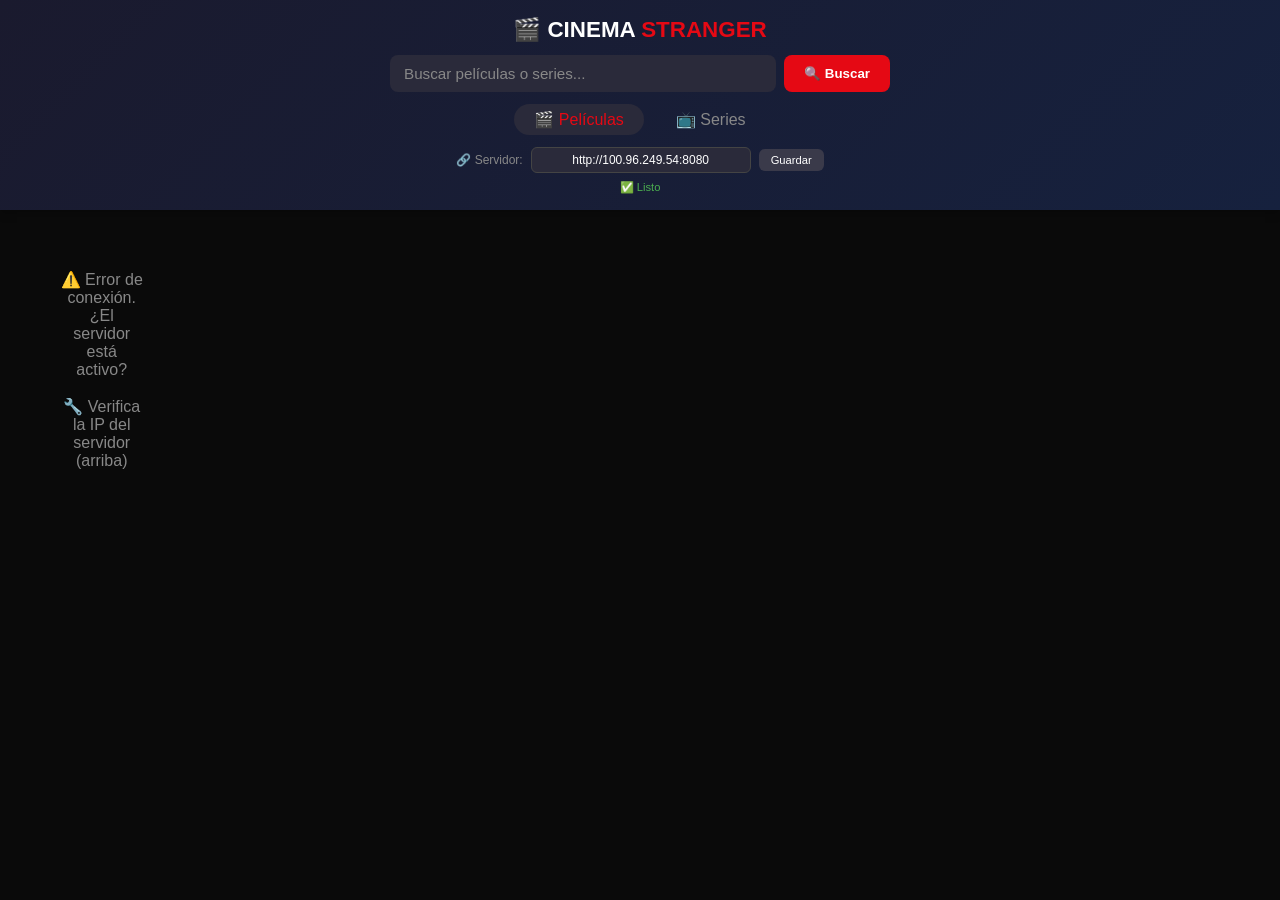
==== commit 4aa354da: "Create Index.html" ====
--- a/Index.html
+++ b/Index.html
@@ -2,142 +2,497 @@
 <html lang="es">
 <head>
     <meta charset="UTF-8">
-    <meta name="viewport" content="width=device-width, initial-scale=1.0">
+    <meta name="viewport" content="width=device-width, initial-scale=1.0, user-scalable=yes, viewport-fit=cover">
     <title>Cinema Stranger</title>
     <style>
-        * { margin: 0; padding: 0; box-sizing: border-box; }
-        body { font-family: system-ui, -apple-system, sans-serif; background: #0a0a0a; color: #fff; }
-        .header { background: linear-gradient(135deg, #1a1a2e, #16213e); padding: 16px 20px; position: sticky; top: 0; z-index: 100; }
-        h1 { font-size: 1.4rem; text-align: center; margin-bottom: 12px; }
-        h1 span { color: #e50914; }
-        .search-container { max-width: 500px; margin: 0 auto; display: flex; gap: 8px; }
-        .search-container input { flex: 1; padding: 10px 14px; border: none; border-radius: 8px; background: #2a2a3a; color: white; }
-        .search-container button { padding: 10px 20px; background: #e50914; border: none; border-radius: 8px; color: white; font-weight: bold; cursor: pointer; }
-        .tabs { display: flex; justify-content: center; gap: 12px; margin-top: 12px; }
-        .tab-btn { background: none; border: none; color: #888; padding: 6px 20px; cursor: pointer; border-radius: 20px; }
-        .tab-btn.active { color: #e50914; background: #2a2a3a; }
-        .container { max-width: 1400px; margin: 0 auto; padding: 20px; }
-        .grid { display: grid; grid-template-columns: repeat(auto-fill, minmax(160px, 1fr)); gap: 16px; }
-        .card { background: #1e1e2e; border-radius: 12px; overflow: hidden; cursor: pointer; transition: transform 0.2s; }
-        .card:hover { transform: translateY(-4px); }
-        .card img { width: 100%; aspect-ratio: 2/3; object-fit: cover; }
-        .card h3 { font-size: 0.85rem; padding: 10px 8px; text-align: center; }
-        .loading { text-align: center; padding: 40px; color: #888; }
-        .modal { display: none; position: fixed; top: 0; left: 0; width: 100%; height: 100%; background: rgba(0,0,0,0.96); z-index: 1000; overflow-y: auto; }
-        .modal.active { display: flex; align-items: center; justify-content: center; }
-        .modal-content { max-width: 900px; width: 95%; background: #1a1a2e; border-radius: 16px; overflow: hidden; }
-        .video-container { position: relative; padding-bottom: 56.25%; background: #000; }
-        video { position: absolute; top: 0; left: 0; width: 100%; height: 100%; }
-        .modal-info { padding: 20px; }
-        .close-modal { position: absolute; top: 15px; right: 20px; color: white; font-size: 36px; cursor: pointer; background: rgba(0,0,0,0.5); width: 40px; height: 40px; border-radius: 50%; display: flex; align-items: center; justify-content: center; }
-        .episodes-list { display: grid; grid-template-columns: repeat(auto-fill, minmax(90px, 1fr)); gap: 8px; margin-top: 10px; max-height: 250px; overflow-y: auto; }
-        .episode-btn { padding: 8px; background: #2a2a3a; border: none; border-radius: 8px; color: white; cursor: pointer; font-size: 0.75rem; }
-        .episode-btn:hover { background: #e50914; }
-        .server-input { margin-top: 10px; text-align: center; font-size: 0.8rem; }
-        .server-input input { background: #2a2a3a; border: 1px solid #444; color: white; padding: 5px 10px; border-radius: 6px; width: 200px; text-align: center; }
-        @media (max-width: 600px) { .grid { grid-template-columns: repeat(auto-fill, minmax(130px, 1fr)); } }
+        * {
+            margin: 0;
+            padding: 0;
+            box-sizing: border-box;
+        }
+
+        body {
+            font-family: -apple-system, BlinkMacSystemFont, 'Segoe UI', Roboto, Helvetica, Arial, sans-serif;
+            background: #0a0a0a;
+            color: #fff;
+        }
+
+        .header {
+            background: linear-gradient(135deg, #1a1a2e 0%, #16213e 100%);
+            padding: 16px 20px;
+            position: sticky;
+            top: 0;
+            z-index: 100;
+            box-shadow: 0 2px 10px rgba(0,0,0,0.3);
+        }
+
+        h1 {
+            font-size: 1.4rem;
+            text-align: center;
+            margin-bottom: 12px;
+        }
+
+        h1 span {
+            color: #e50914;
+        }
+
+        .search-container {
+            max-width: 500px;
+            margin: 0 auto;
+            display: flex;
+            gap: 8px;
+        }
+
+        .search-container input {
+            flex: 1;
+            padding: 10px 14px;
+            border: none;
+            border-radius: 8px;
+            background: #2a2a3a;
+            color: white;
+            font-size: 0.95rem;
+        }
+
+        .search-container input::placeholder {
+            color: #888;
+        }
+
+        .search-container button {
+            padding: 10px 20px;
+            background: #e50914;
+            border: none;
+            border-radius: 8px;
+            color: white;
+            font-weight: bold;
+            cursor: pointer;
+            transition: opacity 0.2s;
+        }
+
+        .search-container button:hover {
+            opacity: 0.9;
+        }
+
+        .tabs {
+            display: flex;
+            justify-content: center;
+            gap: 12px;
+            margin-top: 12px;
+        }
+
+        .tab-btn {
+            background: none;
+            border: none;
+            color: #888;
+            font-size: 1rem;
+            padding: 6px 20px;
+            cursor: pointer;
+            border-radius: 20px;
+            transition: all 0.2s;
+        }
+
+        .tab-btn.active {
+            color: #e50914;
+            background: #2a2a3a;
+        }
+
+        .server-config {
+            margin-top: 12px;
+            text-align: center;
+            font-size: 0.75rem;
+            display: flex;
+            justify-content: center;
+            align-items: center;
+            gap: 8px;
+            flex-wrap: wrap;
+        }
+
+        .server-config label {
+            color: #888;
+        }
+
+        .server-config input {
+            background: #2a2a3a;
+            border: 1px solid #444;
+            color: white;
+            padding: 5px 10px;
+            border-radius: 6px;
+            width: 220px;
+            font-size: 0.75rem;
+            text-align: center;
+        }
+
+        .server-config button {
+            background: #3a3a4a;
+            border: none;
+            color: white;
+            padding: 5px 12px;
+            border-radius: 6px;
+            cursor: pointer;
+            font-size: 0.7rem;
+        }
+
+        .status {
+            font-size: 0.7rem;
+            text-align: center;
+            margin-top: 8px;
+            color: #4caf50;
+        }
+
+        .container {
+            max-width: 1400px;
+            margin: 0 auto;
+            padding: 20px;
+        }
+
+        .grid {
+            display: grid;
+            grid-template-columns: repeat(auto-fill, minmax(160px, 1fr));
+            gap: 16px;
+        }
+
+        .card {
+            background: #1e1e2e;
+            border-radius: 12px;
+            overflow: hidden;
+            cursor: pointer;
+            transition: transform 0.2s, box-shadow 0.2s;
+        }
+
+        .card:hover {
+            transform: translateY(-4px);
+            box-shadow: 0 8px 20px rgba(0,0,0,0.4);
+        }
+
+        .card img {
+            width: 100%;
+            aspect-ratio: 2/3;
+            object-fit: cover;
+            background: #2a2a3a;
+        }
+
+        .card h3 {
+            font-size: 0.85rem;
+            padding: 10px 8px;
+            text-align: center;
+            line-height: 1.3;
+        }
+
+        .loading {
+            text-align: center;
+            padding: 40px;
+            color: #888;
+        }
+
+        .modal {
+            display: none;
+            position: fixed;
+            top: 0;
+            left: 0;
+            width: 100%;
+            height: 100%;
+            background: rgba(0,0,0,0.96);
+            z-index: 1000;
+            overflow-y: auto;
+        }
+
+        .modal.active {
+            display: flex;
+            align-items: center;
+            justify-content: center;
+        }
+
+        .modal-content {
+            max-width: 900px;
+            width: 95%;
+            background: #1a1a2e;
+            border-radius: 16px;
+            overflow: hidden;
+        }
+
+        .video-container {
+            position: relative;
+            padding-bottom: 56.25%;
+            background: #000;
+        }
+
+        video {
+            position: absolute;
+            top: 0;
+            left: 0;
+            width: 100%;
+            height: 100%;
+        }
+
+        .modal-info {
+            padding: 20px;
+        }
+
+        .modal-info h2 {
+            font-size: 1.2rem;
+            margin-bottom: 12px;
+        }
+
+        .close-modal {
+            position: absolute;
+            top: 15px;
+            right: 20px;
+            color: white;
+            font-size: 36px;
+            cursor: pointer;
+            z-index: 1001;
+            background: rgba(0,0,0,0.5);
+            width: 40px;
+            height: 40px;
+            border-radius: 50%;
+            display: flex;
+            align-items: center;
+            justify-content: center;
+        }
+
+        .episodes-section {
+            margin-top: 20px;
+        }
+
+        .episodes-section h3 {
+            font-size: 1rem;
+            margin-bottom: 10px;
+            color: #e50914;
+        }
+
+        .episodes-list {
+            display: grid;
+            grid-template-columns: repeat(auto-fill, minmax(90px, 1fr));
+            gap: 8px;
+            max-height: 250px;
+            overflow-y: auto;
+            padding: 4px;
+        }
+
+        .episode-btn {
+            padding: 8px;
+            background: #2a2a3a;
+            border: none;
+            border-radius: 8px;
+            color: white;
+            cursor: pointer;
+            font-size: 0.75rem;
+            transition: background 0.2s;
+        }
+
+        .episode-btn:hover {
+            background: #e50914;
+        }
+
+        @media (max-width: 600px) {
+            .grid {
+                grid-template-columns: repeat(auto-fill, minmax(130px, 1fr));
+                gap: 12px;
+            }
+            
+            .card h3 {
+                font-size: 0.75rem;
+            }
+            
+            .episodes-list {
+                grid-template-columns: repeat(auto-fill, minmax(75px, 1fr));
+            }
+            
+            .server-config input {
+                width: 180px;
+            }
+        }
     </style>
 </head>
 <body>
     <div class="header">
         <h1>🎬 CINEMA <span>STRANGER</span></h1>
         <div class="search-container">
-            <input type="text" id="searchInput" placeholder="Buscar..." onkeypress="if(event.key==='Enter') buscar()">
+            <input type="text" id="searchInput" placeholder="Buscar películas o series..." onkeypress="if(event.key==='Enter') buscar()">
             <button onclick="buscar()">🔍 Buscar</button>
         </div>
         <div class="tabs">
             <button class="tab-btn active" onclick="cambiarTab('pelicula')">🎬 Películas</button>
             <button class="tab-btn" onclick="cambiarTab('serie')">📺 Series</button>
         </div>
-        <div class="server-input">
-            🔗 Servidor: <input type="text" id="serverUrl" value="http://100.96.249.54:8080" size="25">
+        <div class="server-config">
+            <label>🔗 Servidor:</label>
+            <input type="text" id="serverUrl" value="http://100.96.249.54:8080">
+            <button onclick="guardarServidor()">Guardar</button>
+        </div>
+        <div id="status" class="status">✅ Listo</div>
+    </div>
+
+    <div class="container">
+        <div id="content" class="grid">
+            <div class="loading">🎬 Cargando catálogo...</div>
         </div>
     </div>
-    <div class="container"><div id="content" class="grid"><div class="loading">Cargando...</div></div></div>
-    <div id="modal" class="modal"><span class="close-modal" onclick="cerrarModal()">&times;</span><div class="modal-content"><div class="video-container"><video id="videoPlayer" controls controlsList="nodownload"></video><div id="videoLoading" style="position:absolute; top:50%; left:50%; transform:translate(-50%,-50%); background:rgba(0,0,0,0.7); padding:10px 20px; border-radius:8px; display:none;">Resolviendo...</div></div><div class="modal-info"><h2 id="modalTitle"></h2><div id="episodesContainer"></div></div></div></div>
+
+    <div id="modal" class="modal">
+        <span class="close-modal" onclick="cerrarModal()">&times;</span>
+        <div class="modal-content">
+            <div class="video-container">
+                <video id="videoPlayer" controls controlsList="nodownload"></video>
+                <div id="videoLoading" style="position:absolute; top:50%; left:50%; transform:translate(-50%,-50%); background:rgba(0,0,0,0.7); padding:10px 20px; border-radius:8px; display:none;">🎬 Resolviendo stream...</div>
+            </div>
+            <div class="modal-info">
+                <h2 id="modalTitle"></h2>
+                <div id="episodesContainer" class="episodes-section"></div>
+            </div>
+        </div>
+    </div>
 
     <script>
+        // Configuración
         let currentTab = 'pelicula';
         let currentPage = 1;
+        let isLoading = false;
         let currentSerieUrl = null;
 
-        function getAPI() { return document.getElementById('serverUrl').value; }
-
+        // Cargar servidor guardado
+        function cargarServidorGuardado() {
+            const saved = localStorage.getItem('cinema_server');
+            if (saved) {
+                document.getElementById('serverUrl').value = saved;
+            }
+        }
+
+        function guardarServidor() {
+            const url = document.getElementById('serverUrl').value;
+            localStorage.setItem('cinema_server', url);
+            document.getElementById('status').innerHTML = '✅ Servidor guardado';
+            setTimeout(() => {
+                document.getElementById('status').innerHTML = '✅ Listo';
+            }, 2000);
+            cargarCatalogo();
+        }
+
+        function getAPI() {
+            return document.getElementById('serverUrl').value;
+        }
+
+        // Cargar catálogo
         async function cargarCatalogo() {
+            if (isLoading) return;
+            isLoading = true;
+            
             const content = document.getElementById('content');
-            content.innerHTML = '<div class="loading">Cargando...</div>';
+            content.innerHTML = '<div class="loading">🎬 Cargando catálogo...</div>';
+            
             try {
-                const url = `${getAPI()}/cinecalidad/${currentTab === 'pelicula' ? 'peliculas' : 'series'}?pagina=1&limite=100`;
-                const resp = await fetch(url);
-                const data = await resp.json();
-                if (data.items && data.items.length) mostrarGrid(data.items);
-                else content.innerHTML = '<div class="loading">Sin contenido</div>';
-            } catch(e) { content.innerHTML = '<div class="loading">Error: ¿Servidor activo?</div>'; }
-        }
-
+                const endpoint = currentTab === 'pelicula' ? 'cinecalidad/peliculas' : 'cinecalidad/series';
+                const url = `${getAPI()}/${endpoint}?pagina=1&limite=100`;
+                
+                const response = await fetch(url);
+                const data = await response.json();
+                
+                if (data.items && data.items.length > 0) {
+                    mostrarGrid(data.items);
+                } else {
+                    content.innerHTML = '<div class="loading">📭 No hay contenido disponible</div>';
+                }
+            } catch (error) {
+                console.error('Error:', error);
+                content.innerHTML = '<div class="loading">⚠️ Error de conexión. ¿El servidor está activo?<br><br>🔧 Verifica la IP del servidor (arriba)</div>';
+            } finally {
+                isLoading = false;
+            }
+        }
+
+        // Buscar
         async function buscar() {
-            const q = document.getElementById('searchInput').value.trim();
-            if (!q) return;
+            const query = document.getElementById('searchInput').value.trim();
+            if (!query) return;
+            
             const content = document.getElementById('content');
-            content.innerHTML = '<div class="loading">Buscando...</div>';
+            content.innerHTML = '<div class="loading">🔍 Buscando "' + query + '"...</div>';
+            
             try {
-                const resp = await fetch(`${getAPI()}/buscar?q=${encodeURIComponent(q)}`);
-                const data = await resp.json();
-                if (data.length) mostrarGrid(data);
-                else content.innerHTML = '<div class="loading">Sin resultados</div>';
-            } catch(e) { content.innerHTML = '<div class="loading">Error en búsqueda</div>'; }
-        }
-
+                const response = await fetch(`${getAPI()}/buscar?q=${encodeURIComponent(query)}`);
+                const data = await response.json();
+                
+                if (data && data.length > 0) {
+                    mostrarGrid(data);
+                } else {
+                    content.innerHTML = '<div class="loading">❌ No se encontraron resultados para "' + query + '"</div>';
+                }
+            } catch (error) {
+                console.error('Error:', error);
+                content.innerHTML = '<div class="loading">⚠️ Error en la búsqueda</div>';
+            }
+        }
+
+        // Mostrar grid
         function mostrarGrid(items) {
             const content = document.getElementById('content');
             content.innerHTML = '';
+            
             items.forEach(item => {
                 const card = document.createElement('div');
                 card.className = 'card';
                 card.onclick = () => abrirItem(item);
+                
                 const img = document.createElement('img');
                 img.src = item.portada || 'https://via.placeholder.com/300x450?text=Sin+Imagen';
-                img.onerror = () => img.src = 'https://via.placeholder.com/300x450?text=No+Image';
+                img.onerror = () => { img.src = 'https://via.placeholder.com/300x450?text=No+Image'; };
+                
                 const title = document.createElement('h3');
                 title.textContent = item.titulo || 'Sin título';
-                card.appendChild(img); card.appendChild(title);
+                
+                card.appendChild(img);
+                card.appendChild(title);
                 content.appendChild(card);
             });
         }
 
+        // Abrir item (película o serie)
         async function abrirItem(item) {
             const modal = document.getElementById('modal');
-            document.getElementById('modalTitle').textContent = item.titulo;
-            const episodesDiv = document.getElementById('episodesContainer');
+            const modalTitle = document.getElementById('modalTitle');
+            const episodesContainer = document.getElementById('episodesContainer');
+            const videoPlayer = document.getElementById('videoPlayer');
+            
+            modalTitle.textContent = item.titulo;
             
             if (item.tipo === 'serie') {
+                episodesContainer.style.display = 'block';
+                episodesContainer.innerHTML = '<h3>📺 Cargando episodios...</h3>';
                 currentSerieUrl = item.url;
-                episodesDiv.innerHTML = '<h3>Cargando episodios...</h3>';
-                episodesDiv.style.display = 'block';
+                
                 try {
-                    const resp = await fetch(`${getAPI()}/episodios?url=${encodeURIComponent(item.url)}`);
-                    const episodios = await resp.json();
+                    const response = await fetch(`${getAPI()}/episodios?url=${encodeURIComponent(item.url)}`);
+                    const episodios = await response.json();
                     mostrarEpisodios(episodios);
-                } catch(e) { episodesDiv.innerHTML = '<h3>Error cargando episodios</h3>'; }
+                } catch (error) {
+                    episodesContainer.innerHTML = '<h3>❌ Error cargando episodios</h3>';
+                }
             } else {
-                episodesDiv.style.display = 'none';
+                episodesContainer.style.display = 'none';
+                videoPlayer.pause();
+                videoPlayer.src = '';
                 modal.classList.add('active');
                 reproducir(item.url);
             }
+            
             modal.classList.add('active');
         }
 
+        // Mostrar episodios
         function mostrarEpisodios(episodios) {
-            const container = document.getElementById('episodesContainer');
-            container.innerHTML = '<h3>📺 Episodios</h3><div class="episodes-list"></div>';
-            const list = container.querySelector('.episodes-list');
-            Object.keys(episodios).sort().forEach(temp => {
-                const label = document.createElement('div');
-                label.style.marginTop = '10px';
-                label.style.fontWeight = 'bold';
-                label.style.color = '#e50914';
-                label.textContent = `🎯 ${temp}`;
-                list.appendChild(label);
+            const episodesContainer = document.getElementById('episodesContainer');
+            episodesContainer.innerHTML = '<h3>📺 Episodios</h3><div class="episodes-list"></div>';
+            const list = episodesContainer.querySelector('.episodes-list');
+            
+            const tempsOrdenadas = Object.keys(episodios).sort();
+            
+            for (const temp of tempsOrdenadas) {
+                const tempLabel = document.createElement('div');
+                tempLabel.style.marginTop = '10px';
+                tempLabel.style.fontWeight = 'bold';
+                tempLabel.style.color = '#e50914';
+                tempLabel.textContent = `🎯 ${temp}`;
+                list.appendChild(tempLabel);
+                
                 episodios[temp].forEach(ep => {
                     const btn = document.createElement('button');
                     btn.className = 'episode-btn';
@@ -145,36 +500,71 @@
                     btn.onclick = () => reproducir(ep.url);
                     list.appendChild(btn);
                 });
+            }
+        }
+
+        // Reproducir video
+        async function reproducir(url) {
+            const videoPlayer = document.getElementById('videoPlayer');
+            const videoLoading = document.getElementById('videoLoading');
+            
+            videoLoading.style.display = 'block';
+            videoPlayer.pause();
+            videoPlayer.src = '';
+            
+            try {
+                const response = await fetch(`${getAPI()}/resolver?url=${encodeURIComponent(url)}`);
+                const data = await response.json();
+                
+                const streamUrl = data.url || data.stream;
+                if (streamUrl) {
+                    videoPlayer.src = streamUrl;
+                    videoPlayer.play().catch(e => console.log('Auto-play bloqueado:', e));
+                } else {
+                    alert('No se pudo resolver el stream');
+                }
+            } catch (error) {
+                console.error('Error:', error);
+                alert('Error al cargar el video: ' + error.message);
+            } finally {
+                videoLoading.style.display = 'none';
+            }
+        }
+
+        // Cambiar pestaña
+        function cambiarTab(tab) {
+            currentTab = tab;
+            currentPage = 1;
+            
+            document.querySelectorAll('.tab-btn').forEach(btn => {
+                btn.classList.remove('active');
             });
-        }
-
-        async function reproducir(url) {
-            const video = document.getElementById('videoPlayer');
-            const loading = document.getElementById('videoLoading');
-            loading.style.display = 'block';
-            video.pause();
-            video.src = '';
-            try {
-                const resp = await fetch(`${getAPI()}/resolver?url=${encodeURIComponent(url)}`);
-                const data = await resp.json();
-                const streamUrl = data.url || data.stream;
-                if (streamUrl) { video.src = streamUrl; video.play().catch(e => console.log(e)); }
-                else alert('No se pudo resolver el stream');
-            } catch(e) { alert('Error: ' + e.message); }
-            finally { loading.style.display = 'none'; }
-        }
-
-        function cambiarTab(tab) { currentTab = tab; cargarCatalogo(); }
+            event.target.classList.add('active');
+            
+            cargarCatalogo();
+        }
+
+        // Cerrar modal
         function cerrarModal() {
             const modal = document.getElementById('modal');
-            const video = document.getElementById('videoPlayer');
-            video.pause();
-            video.src = '';
+            const videoPlayer = document.getElementById('videoPlayer');
+            videoPlayer.pause();
+            videoPlayer.src = '';
             modal.classList.remove('active');
         }
-        document.querySelectorAll('.tab-btn').forEach((btn, i) => btn.onclick = () => { cambiarTab(i===0?'pelicula':'serie'); document.querySelectorAll('.tab-btn').forEach(b=>b.classList.remove('active')); btn.classList.add('active'); });
-        document.getElementById('serverUrl').addEventListener('change', () => cargarCatalogo());
-        document.addEventListener('keydown', (e) => { if(e.key === 'Escape') cerrarModal(); });
+
+        // Guardar servidor al cambiar el input
+        document.getElementById('serverUrl').addEventListener('change', () => {
+            guardarServidor();
+        });
+
+        // Cerrar modal con ESC
+        document.addEventListener('keydown', (e) => {
+            if (e.key === 'Escape') cerrarModal();
+        });
+
+        // Inicializar
+        cargarServidorGuardado();
         cargarCatalogo();
     </script>
 </body>
